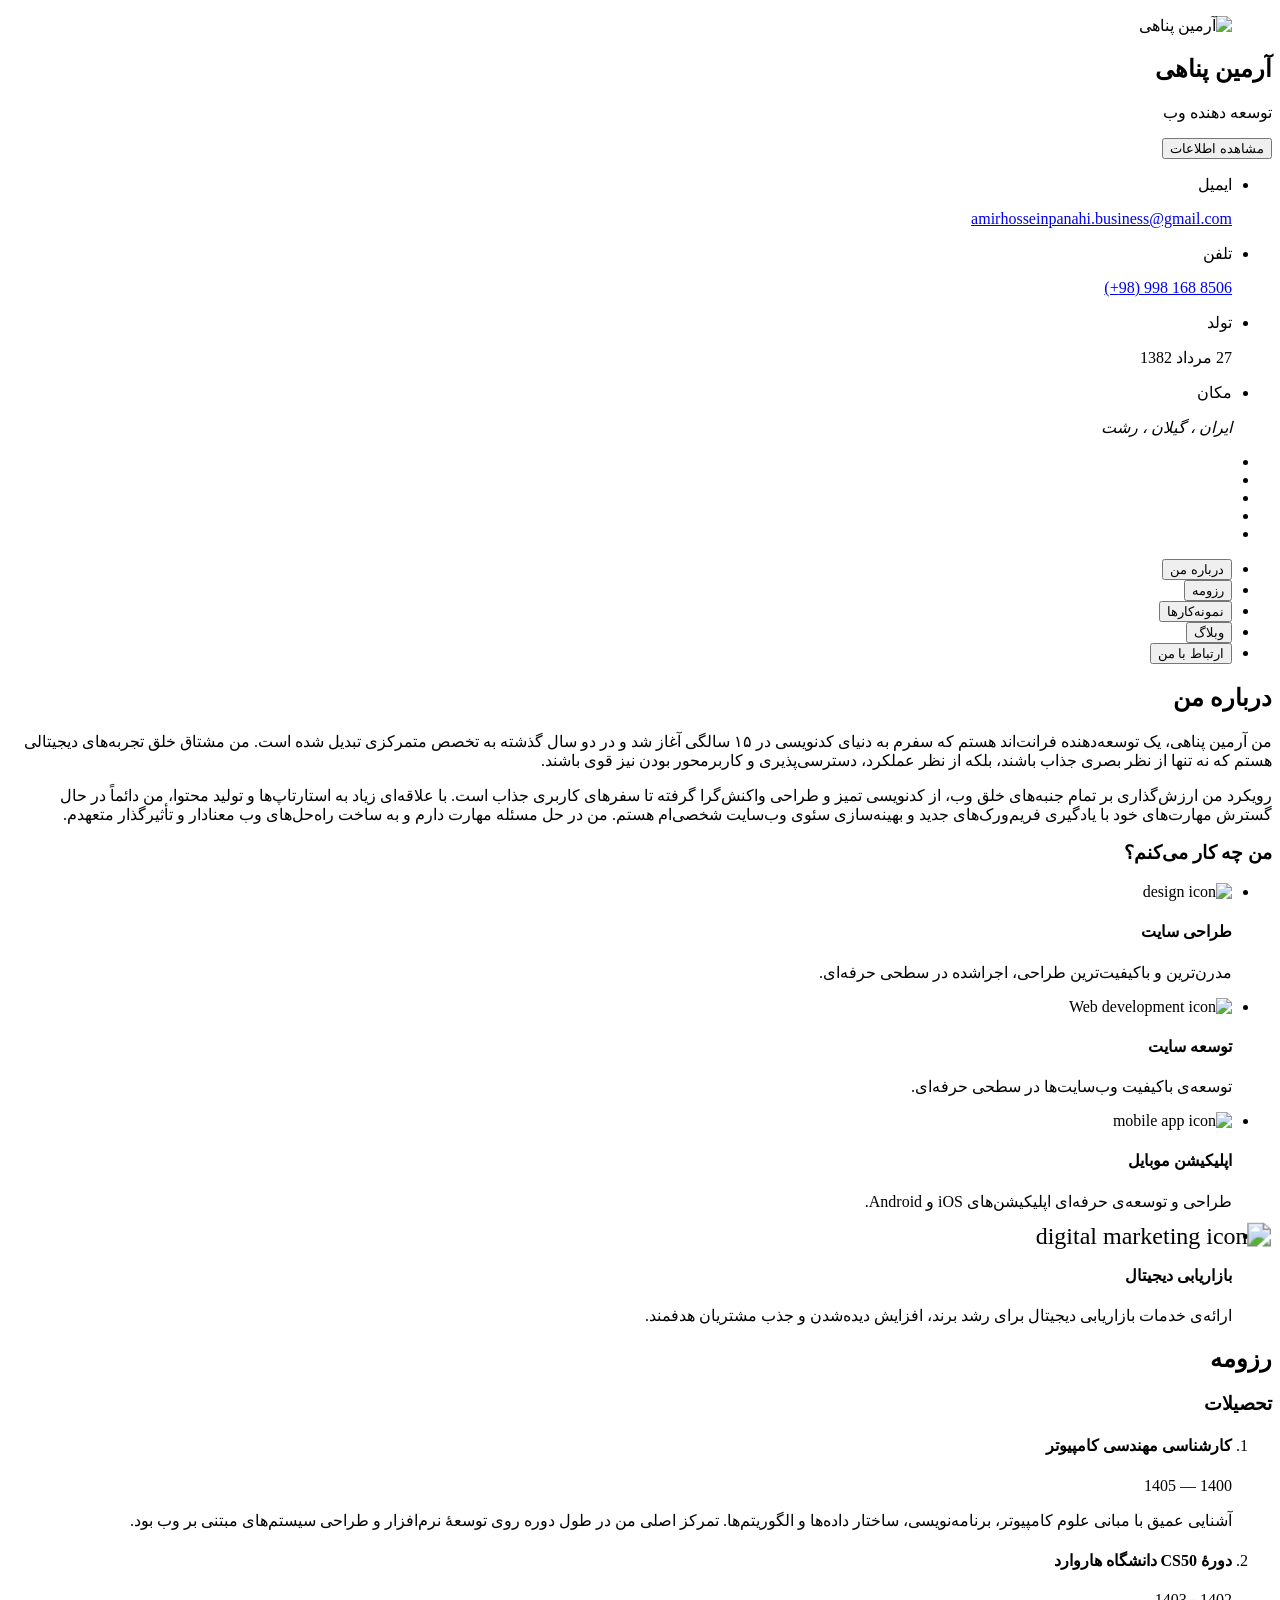
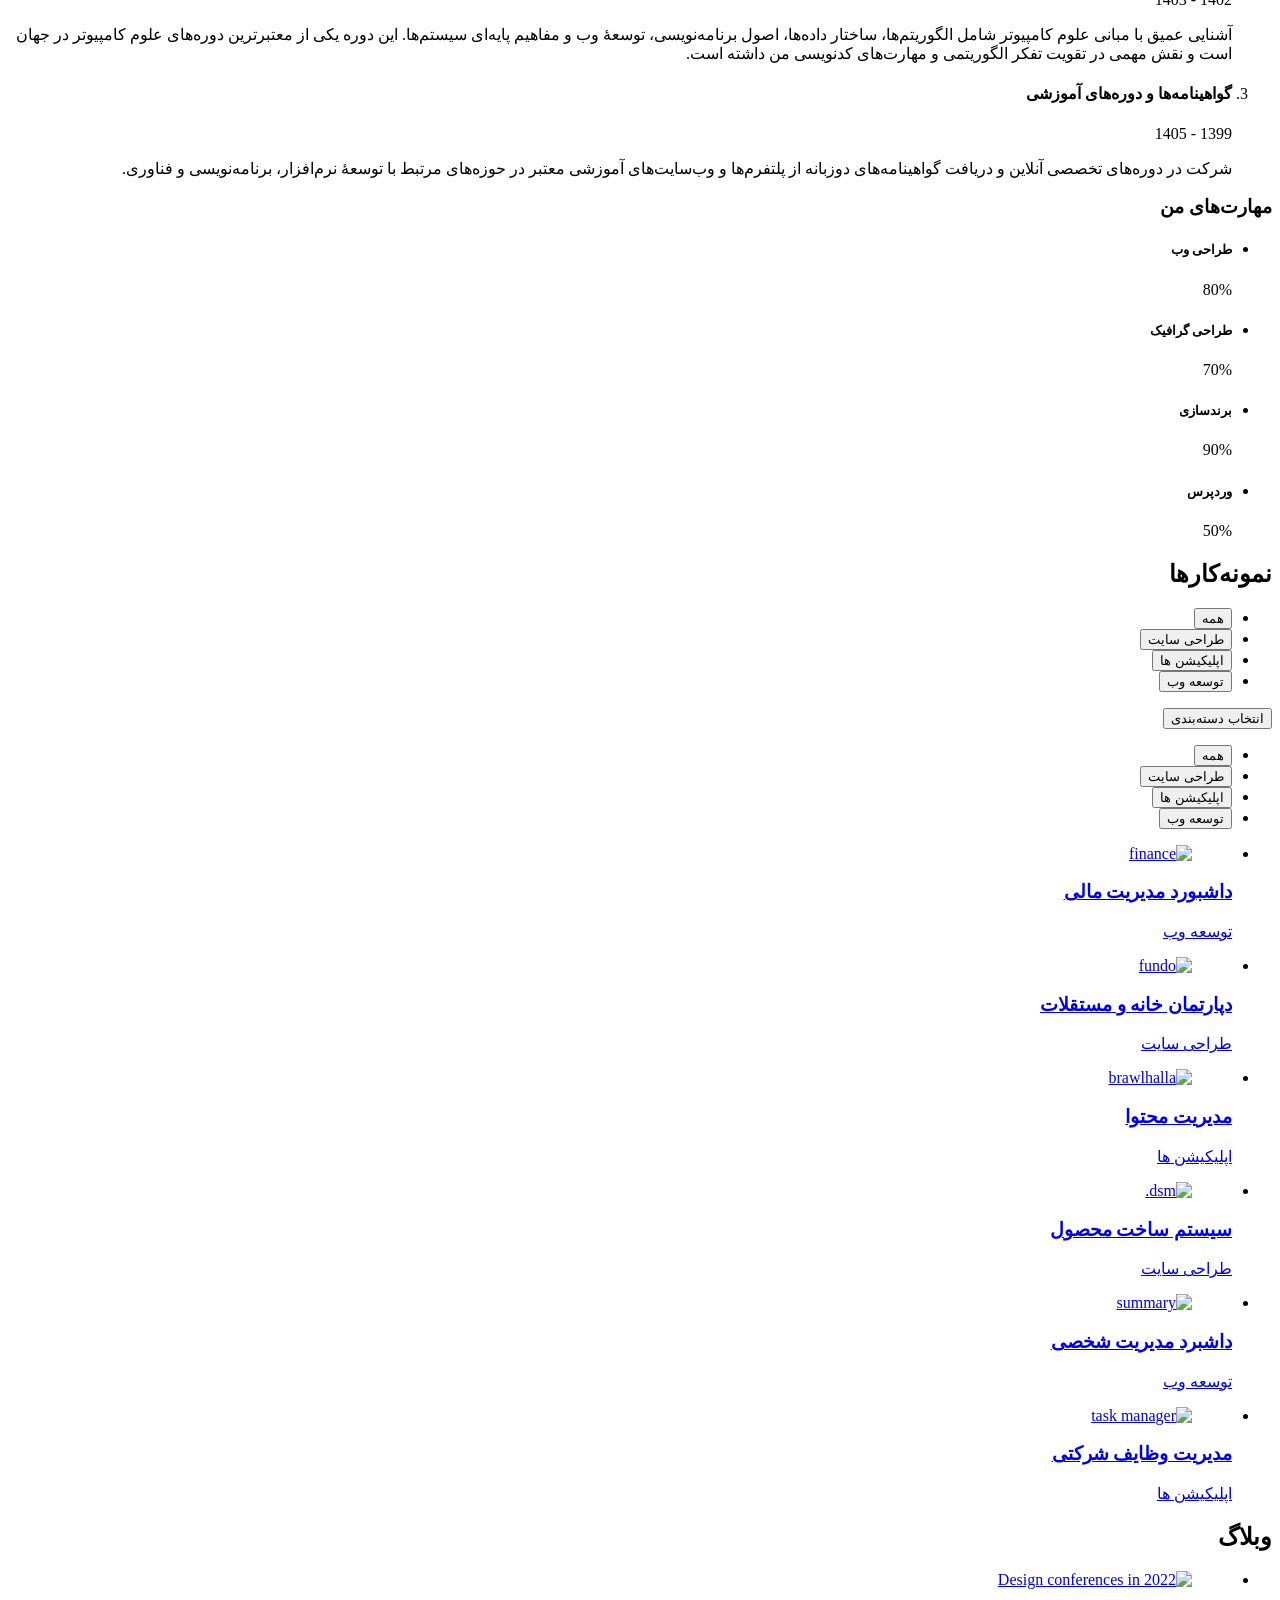
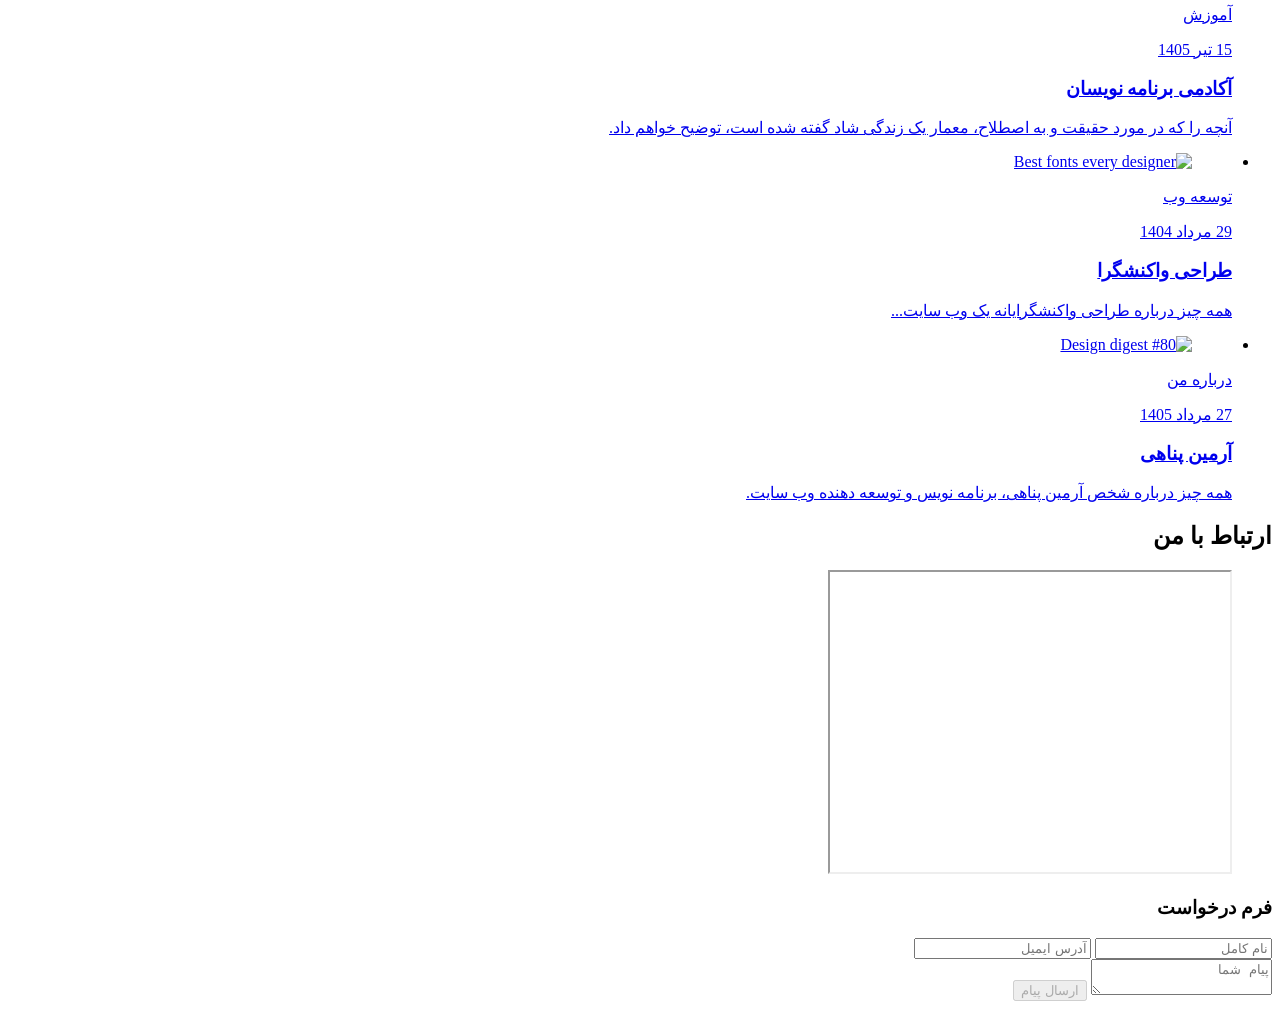
==== index.html @ a0a0cd9e "feat(pwa): add web app manifest and theme color support - Added web app manifest reference - Added " ====
<!-- ARMIN PANAHI PERSONAL WEBSITE -->
<!-- ARMIN PANAHI - P10 -->
<!DOCTYPE html>
<html lang="fa" dir="rtl">
<head>
  <!-- Basic Meta -->
  <meta charset="UTF-8">
  <meta http-equiv="X-UA-Compatible" content="IE=edge">
  <meta name="viewport" content="width=device-width, initial-scale=1.0">

  <!-- SEO -->
  <title>آرمین پناهی | توسعه‌دهنده فرانت‌اند و مهندس نرم‌افزار</title>

  <meta name="description"
        content="وب‌سایت شخصی آرمین پناهی، توسعه‌دهنده فرانت‌اند و مهندس نرم‌افزار. مشاهده نمونه‌کارها، پروژه‌ها، مهارت‌ها و راه‌های ارتباطی.">

  <meta name="keywords"
        content="آرمین پناهی, Armin Panahi, توسعه دهنده فرانت اند, برنامه نویس وب, مهندس نرم افزار, طراحی سایت, Frontend Developer, Web Developer">

  <meta name="author" content="آرمین پناهی">

  <meta name="robots" content="index, follow">

  <link rel="canonical" href="https://arminpanahi.ir/">

  <!-- Open Graph -->
  <meta property="og:locale" content="fa_IR">
  <meta property="og:type" content="website">
  <meta property="og:title" content="آرمین پناهی | توسعه‌دهنده فرانت‌اند و مهندس نرم‌افزار">
  <meta property="og:description"
        content="نمونه‌کارها، پروژه‌ها، مهارت‌ها و اطلاعات تماس آرمین پناهی.">
  <meta property="og:url" content="https://arminpanahi.ir/">
  <meta property="og:site_name" content="آرمین پناهی">
  <meta property="og:image"
        content="https://arminpanahi.ir/assets/images/armin-panahi-logo.png">

  <!-- Twitter / X -->
  <meta name="twitter:card" content="summary_large_image">
  <meta name="twitter:title"
        content="آرمین پناهی | توسعه‌دهنده فرانت‌اند و مهندس نرم‌افزار">
  <meta name="twitter:description"
        content="نمونه‌کارها، پروژه‌ها، مهارت‌ها و اطلاعات تماس آرمین پناهی.">
  <meta name="twitter:image"
        content="https://arminpanahi.ir/assets/images/armin-panahi-logo.png">

  <!-- Theme Color -->
  <meta name="theme-color" content="#111827">

  <!-- Favicon -->
  <link rel="icon"
        type="image/png"
        href="./assets/images/armin-panahi-logo.png">

  <link rel="apple-touch-icon"
        href="./assets/images/armin-panahi-logo.png">

  <!-- CSS -->
  <link rel="stylesheet" href="./src/css/style.css">

  <!-- Fonts -->
  <link rel="preconnect" href="https://fonts.googleapis.com">
  <link rel="preconnect" href="https://fonts.gstatic.com" crossorigin>

  <link href="https://fonts.googleapis.com/css2?family=Poppins:wght@300;400;500;600;700&display=swap"
        rel="stylesheet">

  <!-- Web App -->
  <link rel="manifest" href="/site.webmanifest">
  <meta name="theme-color" content="#000000">
</head>
<body>

  <!--* MAIN -->
  <main>

    <!--* SIDEBAR -->
    <aside class="sidebar" data-sidebar>

      <div class="sidebar-info">

        <figure class="avatar-box">
          <img src="./assets/images/armin-panahi-2.jpg" alt="آرمین پناهی" width="80">
        </figure>

        <div class="info-content">
          <h1 class="name" title="Armin Panahi">آرمین پناهی</h1>

          <p class="title">توسعه دهنده وب</p>
        </div>

        <button class="info_more-btn" data-sidebar-btn>
          <span>مشاهده اطلاعات</span>

          <ion-icon name="chevron-down"></ion-icon>
        </button>

      </div>

      <div class="sidebar-info_more">

        <div class="separator"></div>

        <ul class="contacts-list">

          <li class="contact-item">

            <div class="icon-box">
              <ion-icon name="mail-outline"></ion-icon>
            </div>

            <div class="contact-info">
              <p class="contact-title">ایمیل</p>

              <a href="amirhosseinpanahi.business@gmail.com" class="contact-link">amirhosseinpanahi.business@gmail.com</a>
            </div>

          </li>

          <li class="contact-item">

            <div class="icon-box">
              <ion-icon name="phone-portrait-outline"></ion-icon>
            </div>

            <div class="contact-info">
              <p class="contact-title">تلفن</p>

              <a href="tel:+989981688506" class="contact-link contact-phone-number">8506 168 998 (98+)</a>
            </div>

          </li>

          <li class="contact-item">

            <div class="icon-box">
              <ion-icon name="calendar-outline"></ion-icon>
            </div>

            <div class="contact-info">
              <p class="contact-title">تولد</p>

              <time datetime="1382-05-27">27 مرداد 1382</time>
            </div>

          </li>

          <li class="contact-item">

            <div class="icon-box">
              <ion-icon name="location-outline"></ion-icon>
            </div>

            <div class="contact-info">
              <p class="contact-title">مکان</p>

              <address>ایران ، گیلان ، رشت</address>
            </div>

          </li>

        </ul>

        <div class="separator"></div>

        <ul class="social-list">

          <li class="social-item">
            <a href="https://facebook.com/arminp10" class="social-link" target="_blank">
              <ion-icon name="logo-facebook"></ion-icon>
            </a>
          </li>

          <li class="social-item">
            <a href="https://twitter.com/arminp10" class="social-link" target="_blank">
              <ion-icon name="logo-twitter"></ion-icon>
            </a>
          </li>

          <li class="social-item">
            <a href="https://instagram.com/arminp10" class="social-link" target="_blank">
              <ion-icon name="logo-instagram"></ion-icon>
            </a>
          </li>

          <li class="social-item">
            <a href="https://linkedin.com/arminpanahi" class="social-link" target="_blank">
              <ion-icon name="logo-linkedin"></ion-icon>
            </a>
          </li>
          
          <li class="social-item">
            <a href="https://github.com/armin-panahi" class="social-link" target="_blank">
              <ion-icon name="logo-github"></ion-icon>
            </a>
          </li>

        </ul>

      </div>

    </aside>





    <!--* main-content -->
    <div class="main-content">

      
      <!--* NAVBAR -->
      <nav class="navbar">

        <ul class="navbar-list">

          <li class="navbar-item">
            <button name="About" class="navbar-link  active" data-nav-link>درباره من</button>
          </li>

          <li class="navbar-item">
            <button name="Resume" class="navbar-link" data-nav-link>رزومه</button>
          </li>

          <li class="navbar-item">
            <button name="Portfolio" class="navbar-link" data-nav-link>نمونه‌کارها</button>
          </li>

          <li class="navbar-item">
            <button name="Blog" class="navbar-link" data-nav-link>وبلاگ</button>
          </li>

          <li class="navbar-item">
            <button name="Contact" class="navbar-link" data-nav-link>ارتباط با من</button>
          </li>

        </ul>

      </nav>





      <!--* ABOUT -->
      <article class="about  active" data-page="about">

        <header>
          <h2 class="h2 article-title">درباره من</h2>
        </header>

        <section class="about-text">
          <p>
            من آرمین پناهی، یک توسعه‌دهنده فرانت‌اند هستم که سفرم به دنیای کدنویسی در ۱۵ سالگی آغاز شد و در دو سال گذشته به تخصص متمرکزی تبدیل شده است. من مشتاق خلق تجربه‌های دیجیتالی هستم که نه تنها از نظر بصری جذاب باشند، بلکه از نظر عملکرد، دسترسی‌پذیری و کاربرمحور بودن نیز قوی باشند.
          </p>

          <p>
            رویکرد من ارزش‌گذاری بر تمام جنبه‌های خلق وب، از کدنویسی تمیز و طراحی واکنش‌گرا گرفته تا سفرهای کاربری جذاب است. با علاقه‌ای زیاد به استارتاپ‌ها و تولید محتوا، من دائماً در حال گسترش مهارت‌های خود با یادگیری فریم‌ورک‌های جدید و بهینه‌سازی سئوی وب‌سایت شخصی‌ام هستم. من در حل مسئله مهارت دارم و به ساخت راه‌حل‌های وب معنادار و تأثیرگذار متعهدم.
          </p>
        </section>


        <!--* MY SERVICES -->

        <section class="service">

          <h3 class="h3 service-title">من چه کار می‌کنم؟</h3>

          <ul class="service-list">

            <li class="service-item">

              <div class="service-icon-box">
                <img src="./assets/images/icon-design.svg" alt="design icon" width="40">
              </div>

              <div class="service-content-box">
                <h4 class="h4 service-item-title">طراحی سایت</h4>

                <p class="service-item-text">
                  مدرن‌ترین و باکیفیت‌ترین طراحی، اجراشده در سطحی حرفه‌ای.
                </p>
              </div>

            </li>

            <li class="service-item">

              <div class="service-icon-box">
                <img src="./assets/images/icon-dev.svg" alt="Web development icon" width="40">
              </div>

              <div class="service-content-box">
                <h4 class="h4 service-item-title">توسعه سایت</h4>

                <p class="service-item-text">
                  توسعه‌ی باکیفیت وب‌سایت‌ها در سطحی حرفه‌ای.
                </p>
              </div>

            </li>

            <li class="service-item">

              <div class="service-icon-box">
                <img src="./assets/images/icon-app.svg" alt="mobile app icon" width="40">
              </div>

              <div class="service-content-box">
                <h4 class="h4 service-item-title">اپلیکیشن موبایل</h4>

                <p class="service-item-text">
                  طراحی و توسعه‌ی حرفه‌ای اپلیکیشن‌های iOS و Android.
                </p>
              </div>

            </li>

            <li class="service-item">

              <div class="service-icon-box">
                <img src="./assets/images/icon-digitalmarketing.webp" alt="digital marketing icon" width="40" style="transform: scale(1.5);">
              </div>

              <div class="service-content-box">
                <h4 class="h4 service-item-title">بازاریابی دیجیتال</h4>

                <p class="service-item-text">
                  ارائه‌ی خدمات بازاریابی دیجیتال برای رشد برند، افزایش دیده‌شدن و جذب مشتریان هدفمند.
                </p>
              </div>

            </li>

          </ul>

        </section>


        <!--
          - testimonials
        -->

        <!-- <section class="testimonials">

          <h3 class="h3 testimonials-title">دیدگاه مشتریان</h3>

          <ul class="testimonials-list has-scrollbar">

            <li class="testimonials-item">
              <div class="content-card" data-testimonials-item>

                <figure class="testimonials-avatar-box">
                  <img src="./assets/images/avatar-1.png" alt="Daniel lewis" width="60" data-testimonials-avatar>
                </figure>

                <h4 class="h4 testimonials-item-title" data-testimonials-title>Daniel lewis</h4>

                <div class="testimonials-text" data-testimonials-text>
                  <p>
                    Richard was hired to create a corporate identity. We were very pleased with the work done. She has a
                    lot of experience
                    and is very concerned about the needs of client. Lorem ipsum dolor sit amet, ullamcous cididt
                    consectetur adipiscing
                    elit, seds do et eiusmod tempor incididunt ut laborels dolore magnarels alia.
                  </p>
                </div>

              </div>
            </li>

            <li class="testimonials-item">
              <div class="content-card" data-testimonials-item>

                <figure class="testimonials-avatar-box">
                  <img src="./assets/images/avatar-2.png" alt="Jessica miller" width="60" data-testimonials-avatar>
                </figure>

                <h4 class="h4 testimonials-item-title" data-testimonials-title>Jessica miller</h4>

                <div class="testimonials-text" data-testimonials-text>
                  <p>
                    Richard was hired to create a corporate identity. We were very pleased with the work done. She has a
                    lot of experience
                    and is very concerned about the needs of client. Lorem ipsum dolor sit amet, ullamcous cididt
                    consectetur adipiscing
                    elit, seds do et eiusmod tempor incididunt ut laborels dolore magnarels alia.
                  </p>
                </div>

              </div>
            </li>

            <li class="testimonials-item">
              <div class="content-card" data-testimonials-item>

                <figure class="testimonials-avatar-box">
                  <img src="./assets/images/avatar-3.png" alt="Emily evans" width="60" data-testimonials-avatar>
                </figure>

                <h4 class="h4 testimonials-item-title" data-testimonials-title>Emily evans</h4>

                <div class="testimonials-text" data-testimonials-text>
                  <p>
                    Richard was hired to create a corporate identity. We were very pleased with the work done. She has a
                    lot of experience
                    and is very concerned about the needs of client. Lorem ipsum dolor sit amet, ullamcous cididt
                    consectetur adipiscing
                    elit, seds do et eiusmod tempor incididunt ut laborels dolore magnarels alia.
                  </p>
                </div>

              </div>
            </li>

            <li class="testimonials-item">
              <div class="content-card" data-testimonials-item>

                <figure class="testimonials-avatar-box">
                  <img src="./assets/images/avatar-4.png" alt="Henry william" width="60" data-testimonials-avatar>
                </figure>

                <h4 class="h4 testimonials-item-title" data-testimonials-title>Henry william</h4>

                <div class="testimonials-text" data-testimonials-text>
                  <p>
                    Richard was hired to create a corporate identity. We were very pleased with the work done. She has a
                    lot of experience
                    and is very concerned about the needs of client. Lorem ipsum dolor sit amet, ullamcous cididt
                    consectetur adipiscing
                    elit, seds do et eiusmod tempor incididunt ut laborels dolore magnarels alia.
                  </p>
                </div>

              </div>
            </li>

          </ul>

        </section> -->


        <!--
          - testimonials modal
        -->

        <!-- <div class="modal-container" data-modal-container>

          <div class="overlay" data-overlay></div>

          <section class="testimonials-modal">

            <button class="modal-close-btn" data-modal-close-btn>
              <ion-icon name="close-outline"></ion-icon>
            </button>

            <div class="modal-img-wrapper">
              <figure class="modal-avatar-box">
                <img src="./assets/images/avatar-1.png" alt="Daniel lewis" width="80" data-modal-img>
              </figure>

              <img src="./assets/images/icon-quote.svg" alt="quote icon">
            </div>

            <div class="modal-content">

              <h4 class="h3 modal-title" data-modal-title>Daniel lewis</h4>

              <time datetime="2021-06-14">14 June, 2021</time>

              <div data-modal-text>
                <p>
                  Richard was hired to create a corporate identity. We were very pleased with the work done. She has a
                  lot of experience
                  and is very concerned about the needs of client. Lorem ipsum dolor sit amet, ullamcous cididt
                  consectetur adipiscing
                  elit, seds do et eiusmod tempor incididunt ut laborels dolore magnarels alia.
                </p>
              </div>

            </div>

          </section>

        </div> -->


        <!--
          - clients
        -->

        <!-- <section class="clients">

          <h3 class="h3 clients-title">Clients</h3>

          <ul class="clients-list has-scrollbar">

            <li class="clients-item">
              <a href="#">
                <img src="./assets/images/logo-1-color.png" alt="client logo">
              </a>
            </li>

            <li class="clients-item">
              <a href="#">
                <img src="./assets/images/logo-2-color.png" alt="client logo">
              </a>
            </li>

            <li class="clients-item">
              <a href="#">
                <img src="./assets/images/logo-3-color.png" alt="client logo">
              </a>
            </li>

            <li class="clients-item">
              <a href="#">
                <img src="./assets/images/logo-4-color.png" alt="client logo">
              </a>
            </li>

            <li class="clients-item">
              <a href="#">
                <img src="./assets/images/logo-5-color.png" alt="client logo">
              </a>
            </li>

            <li class="clients-item">
              <a href="#">
                <img src="./assets/images/logo-6-color.png" alt="client logo">
              </a>
            </li>

          </ul>

        </section> -->

      </article>





      <!--* RESUME -->
      <article class="resume" data-page="resume">

        <header>
          <h2 class="h2 article-title">رزومه</h2>
        </header>

        <section class="timeline">

          <div class="title-wrapper">
            <div class="icon-box">
              <ion-icon name="book-outline"></ion-icon>
            </div>

            <h3 class="h3">تحصیلات</h3>
          </div>

          <ol class="timeline-list">

            <li class="timeline-item">

              <h4 class="h4 timeline-item-title">کارشناسی مهندسی کامپیوتر</h4>

              <span>1400 — 1405</span>

              <p class="timeline-text">
                آشنایی عمیق با مبانی علوم کامپیوتر، برنامه‌نویسی، ساختار داده‌ها و الگوریتم‌ها. تمرکز اصلی من در طول دوره روی توسعهٔ نرم‌افزار و طراحی سیستم‌های مبتنی بر وب بود.
              </p>

            </li>

            <li class="timeline-item">

              <h4 class="h4 timeline-item-title">دورهٔ CS50 دانشگاه هاروارد</h4>

              <span>1402 - 1403</span>

              <p class="timeline-text">
                آشنایی عمیق با مبانی علوم کامپیوتر شامل الگوریتم‌ها، ساختار داده‌ها، اصول برنامه‌نویسی، توسعهٔ وب و مفاهیم پایه‌ای سیستم‌ها. این دوره یکی از معتبرترین دوره‌های علوم کامپیوتر در جهان است و نقش مهمی در تقویت تفکر الگوریتمی و مهارت‌های کدنویسی من داشته است.
              </p>

            </li>

            <li class="timeline-item">

              <h4 class="h4 timeline-item-title">گواهینامه‌ها و دوره‌های آموزشی</h4>

              <span>1399 - 1405</span>

              <p class="timeline-text">
                شرکت در دوره‌های تخصصی آنلاین و دریافت گواهینامه‌های دو‌زبانه از پلتفرم‌ها و وب‌سایت‌های آموزشی معتبر در حوزه‌های مرتبط با توسعهٔ نرم‌افزار، برنامه‌نویسی و فناوری.
              </p>

            </li>

          </ol>

        </section>

        <!-- <section class="timeline">

          <div class="title-wrapper">
            <div class="icon-box">
              <ion-icon name="book-outline"></ion-icon>
            </div>

            <h3 class="h3">سوابق کاری </h3>
          </div>

          <ol class="timeline-list">

            <li class="timeline-item">

              <h4 class="h4 timeline-item-title">Creative director</h4>

              <span>2015 — Present</span>

              <p class="timeline-text">
                Nemo enim ipsam voluptatem blanditiis praesentium voluptum delenit atque corrupti, quos dolores et qvuas
                molestias
                exceptur.
              </p>

            </li>

            <li class="timeline-item">

              <h4 class="h4 timeline-item-title">Art director</h4>

              <span>2013 — 2015</span>

              <p class="timeline-text">
                Nemo enims ipsam voluptatem, blanditiis praesentium voluptum delenit atque corrupti, quos dolores et
                quas molestias
                exceptur.
              </p>

            </li>

            <li class="timeline-item">

              <h4 class="h4 timeline-item-title">Web designer</h4>

              <span>2010 — 2013</span>

              <p class="timeline-text">
                Nemo enims ipsam voluptatem, blanditiis praesentium voluptum delenit atque corrupti, quos dolores et
                quas molestias
                exceptur.
              </p>

            </li>

          </ol>

        </section> -->

        <section class="skill">

          <h3 class="h3 skills-title">مهارت‌های من</h3>

          <ul class="skills-list content-card">

            <li class="skills-item">

              <div class="title-wrapper">
                <h5 class="h5">طراحی وب</h5>
                <data value="80">80%</data>
              </div>

              <div class="skill-progress-bg">
                <div class="skill-progress-fill" style="width: 80%;"></div>
              </div>

            </li>

            <li class="skills-item">

              <div class="title-wrapper">
                <h5 class="h5">طراحی گرافیک</h5>
                <data value="70">70%</data>
              </div>

              <div class="skill-progress-bg">
                <div class="skill-progress-fill" style="width: 70%;"></div>
              </div>

            </li>

            <li class="skills-item">

              <div class="title-wrapper">
                <h5 class="h5">برندسازی</h5>
                <data value="90">90%</data>
              </div>

              <div class="skill-progress-bg">
                <div class="skill-progress-fill" style="width: 90%;"></div>
              </div>

            </li>

            <li class="skills-item">

              <div class="title-wrapper">
                <h5 class="h5">وردپرس</h5>
                <data value="50">50%</data>
              </div>

              <div class="skill-progress-bg">
                <div class="skill-progress-fill" style="width: 50%;"></div>
              </div>

            </li>

          </ul>

        </section>

      </article>





      <!--* PORTFOLIO -->
      <article class="portfolio" data-page="portfolio">

        <header>
          <h2 class="h2 article-title">نمونه‌کارها</h2>
        </header>

        <section class="projects">

          <ul class="filter-list">

            <li class="filter-item">
              <button name="All" class="active" data-filter-btn>همه</button>
            </li>

            <li class="filter-item">
              <button name="Web design" data-filter-btn>طراحی سایت</button>
            </li>

            <li class="filter-item">
              <button name="Applications" data-filter-btn>اپلیکیشن ها</button>
            </li>

            <li class="filter-item">
              <button name="Web development" data-filter-btn>توسعه وب</button>
            </li>

          </ul>

          <div class="filter-select-box">

            <button class="filter-select" data-select>

              <div class="select-value" data-selecct-value>انتخاب دسته‌بندی</div>

              <div class="select-icon">
                <ion-icon name="chevron-down"></ion-icon>
              </div>

            </button>

            <ul class="select-list">

              <li class="select-item">
                <button name="All" data-select-item>همه</button>
              </li>

              <li class="select-item">
                <button name="Web design" data-select-item>طراحی سایت</button>
              </li>

              <li class="select-item">
                <button name="Applications" data-select-item>اپلیکیشن ها</button>
              </li>

              <li class="select-item">
                <button name="Web development" data-select-item>توسعه وب</button>
              </li>

            </ul>

          </div>

          <ul class="project-list">

            <li class="project-item  active" data-filter-item data-category="web development">
              <a href="#">

                <figure class="project-img">
                  <div class="project-item-icon-box">
                    <ion-icon name="eye-outline"></ion-icon>
                  </div>

                  <img src="./assets/images/project-1.jpg" alt="finance" loading="lazy">
                </figure>

                <h3 class="project-title">داشبورد مدیریت مالی</h3>

                <p class="project-category">توسعه وب</p>

              </a>
            </li>

            <!-- <li class="project-item  active" data-filter-item data-category="web development">
              <a href="#">

                <figure class="project-img">
                  <div class="project-item-icon-box">
                    <ion-icon name="eye-outline"></ion-icon>
                  </div>

                  <img src="./assets/images/project-2.png" alt="orizon" loading="lazy">
                </figure>

                <h3 class="project-title">Orizon</h3>

                <p class="project-category">توسعه وب</p>

              </a>
            </li> -->

            <li class="project-item  active" data-filter-item data-category="web design">
              <a href="#">

                <figure class="project-img">
                  <div class="project-item-icon-box">
                    <ion-icon name="eye-outline"></ion-icon>
                  </div>

                  <img src="./assets/images/project-3.jpg" alt="fundo" loading="lazy">
                </figure>

                <h3 class="project-title">دپارتمان خانه و مستقلات</h3>

                <p class="project-category">طراحی سایت</p>

              </a>
            </li>

            <li class="project-item  active" data-filter-item data-category="applications">
              <a href="#">

                <figure class="project-img">
                  <div class="project-item-icon-box">
                    <ion-icon name="eye-outline"></ion-icon>
                  </div>

                  <img src="./assets/images/project-4.png" alt="brawlhalla" loading="lazy">
                </figure>

                <h3 class="project-title">مدیریت محتوا</h3>

                <p class="project-category">اپلیکیشن ها</p>

              </a>
            </li>

            <li class="project-item  active" data-filter-item data-category="web design">
              <a href="#">

                <figure class="project-img">
                  <div class="project-item-icon-box">
                    <ion-icon name="eye-outline"></ion-icon>
                  </div>

                  <img src="./assets/images/project-5.png" alt="dsm." loading="lazy">
                </figure>

                <h3 class="project-title">سیستم ساخت محصول</h3>

                <p class="project-category">طراحی سایت</p>

              </a>
            </li>

            <!-- <li class="project-item  active" data-filter-item data-category="web design">
              <a href="#">

                <figure class="project-img">
                  <div class="project-item-icon-box">
                    <ion-icon name="eye-outline"></ion-icon>
                  </div>

                  <img src="./assets/images/project-6.png" alt="metaspark" loading="lazy">
                </figure>

                <h3 class="project-title">MetaSpark</h3>

                <p class="project-category">Web design</p>

              </a>
            </li> -->

            <li class="project-item  active" data-filter-item data-category="web development">
              <a href="#">

                <figure class="project-img">
                  <div class="project-item-icon-box">
                    <ion-icon name="eye-outline"></ion-icon>
                  </div>

                  <img src="./assets/images/project-7.png" alt="summary" loading="lazy">
                </figure>

                <h3 class="project-title">داشبرد مدیریت شخصی</h3>

                <p class="project-category">توسعه وب</p>

              </a>
            </li>

            <li class="project-item  active" data-filter-item data-category="applications">
              <a href="#">

                <figure class="project-img">
                  <div class="project-item-icon-box">
                    <ion-icon name="eye-outline"></ion-icon>
                  </div>

                  <img src="./assets/images/project-8.jpg" alt="task manager" loading="lazy">
                </figure>

                <h3 class="project-title">مدیریت وظایف شرکتی</h3>

                <p class="project-category">اپلیکیشن ها</p>

              </a>
            </li>

            <!-- <li class="project-item  active" data-filter-item data-category="web development">
              <a href="#">

                <figure class="project-img">
                  <div class="project-item-icon-box">
                    <ion-icon name="eye-outline"></ion-icon>
                  </div>

                  <img src="./assets/images/project-9.png" alt="arrival" loading="lazy">
                </figure>

                <h3 class="project-title">Arrival</h3>

                <p class="project-category">Web development</p>

              </a>
            </li> -->

          </ul>

        </section>

      </article>





      <!--* BLOG -->
      <article class="blog" data-page="blog">

        <header>
          <h2 class="h2 article-title">وبلاگ</h2>
        </header>

        <section class="blog-posts">

          <ul class="blog-posts-list">

            <li class="blog-post-item">
              <a href="#">

                <figure class="blog-banner-box">
                  <img src="./assets/images/p10academy.png" alt="Design conferences in 2022" loading="lazy">
                </figure>

                <div class="blog-content">

                  <div class="blog-meta">
                    <p class="blog-category">آموزش</p>

                    <span class="dot"></span>

                    <time datetime="1405-04-15">15 تیر 1405</time>
                  </div>

                  <h3 class="h3 blog-item-title">آکادمی برنامه نویسان</h3>

                  <p class="blog-text">
                    آنچه را که در مورد حقیقت و به اصطلاح، معمار یک زندگی شاد گفته شده است، توضیح خواهم داد.
                  </p>

                </div>

              </a>
            </li>

            <li class="blog-post-item">
              <a href="#">

                <figure class="blog-banner-box">
                  <img src="./assets/images/blog-2.jpg" alt="Best fonts every designer" loading="lazy">
                </figure>

                <div class="blog-content">

                  <div class="blog-meta">
                    <p class="blog-category">توسعه وب</p>

                    <span class="dot"></span>

                    <time datetime="2022-02-23">29 مرداد 1404</time>
                  </div>

                  <h3 class="h3 blog-item-title">طراحی واکنشگرا</h3>

                  <p class="blog-text">
                    همه چیز درباره طراحی واکنشگرایانه یک وب سایت...
                  </p>

                </div>

              </a>
            </li>

            <li class="blog-post-item">
              <a href="#">

                <figure class="blog-banner-box">
                  <img src="./assets/images/armin-panahi-1.jpg" alt="Design digest #80" loading="lazy">
                </figure>

                <div class="blog-content">

                  <div class="blog-meta">
                    <p class="blog-category">درباره من</p>

                    <span class="dot"></span>

                    <time datetime="2022-02-23">27 مرداد 1405</time>
                  </div>

                  <h3 class="h3 blog-item-title">آرمین پناهی</h3>

                  <p class="blog-text">
                    همه چیز درباره شخص آرمین پناهی، برنامه نویس و توسعه دهنده وب سایت.
                  </p>

                </div>

              </a>
            </li>

            <!-- <li class="blog-post-item">
              <a href="#">

                <figure class="blog-banner-box">
                  <img src="./assets/images/blog-4.jpg" alt="UI interactions of the week" loading="lazy">
                </figure>

                <div class="blog-content">

                  <div class="blog-meta">
                    <p class="blog-category">Design</p>

                    <span class="dot"></span>

                    <time datetime="2022-02-23">Fab 23, 2022</time>
                  </div>

                  <h3 class="h3 blog-item-title">UI interactions of the week</h3>

                  <p class="blog-text">
                    Enim ad minim veniam, consectetur adipiscing elit, quis nostrud exercitation ullamco laboris nisi.
                  </p>

                </div>

              </a>
            </li> -->

            <!-- <li class="blog-post-item">
              <a href="#">

                <figure class="blog-banner-box">
                  <img src="./assets/images/blog-5.jpg" alt="The forgotten art of spacing" loading="lazy">
                </figure>

                <div class="blog-content">

                  <div class="blog-meta">
                    <p class="blog-category">Design</p>

                    <span class="dot"></span>

                    <time datetime="2022-02-23">Fab 23, 2022</time>
                  </div>

                  <h3 class="h3 blog-item-title">The forgotten art of spacing</h3>

                  <p class="blog-text">
                    Maxime placeat, sed do eiusmod tempor incididunt ut labore et dolore magna aliqua.
                  </p>

                </div>

              </a>
            </li> -->

            <!-- <li class="blog-post-item">
              <a href="#">

                <figure class="blog-banner-box">
                  <img src="./assets/images/blog-6.jpg" alt="Design digest #79" loading="lazy">
                </figure>

                <div class="blog-content">

                  <div class="blog-meta">
                    <p class="blog-category">Design</p>

                    <span class="dot"></span>

                    <time datetime="2022-02-23">Fab 23, 2022</time>
                  </div>

                  <h3 class="h3 blog-item-title">Design digest #79</h3>

                  <p class="blog-text">
                    Optio cumque nihil impedit uo minus quod maxime placeat, velit esse cillum.
                  </p>

                </div>

              </a>
            </li> -->

          </ul>

        </section>

      </article>





      <!--* CONTACT-->
      <article class="contact" data-page="contact">

        <header>
          <h2 class="h2 article-title">ارتباط با من</h2>
        </header>

        <section class="mapbox" data-mapbox>
          <figure>
            <iframe
              src="https://www.google.com/maps/embed?pb=!1m18!1m12!1m3!1d199666.5651251294!2d-121.58334177520186!3d38.56165006739519!2m3!1f0!2f0!3f0!3m2!1i1024!2i768!4f13.1!3m3!1m2!1s0x809ac672b28397f9%3A0x921f6aaa74197fdb!2sSacramento%2C%20CA%2C%20USA!5e0!3m2!1sen!2sbd!4v1647608789441!5m2!1sen!2sbd"
              width="400" height="300" loading="lazy"></iframe>
          </figure>
        </section>

        <section class="contact-form">

          <h3 class="h3 form-title">فرم درخواست</h3>

          <form action="#" class="form" data-form>

            <div class="input-wrapper">
              <input type="text" name="fullname" class="form-input" placeholder="نام کامل" required data-form-input>

              <input type="email" name="email" class="form-input" placeholder="آدرس ایمیل" required data-form-input>
            </div>

            <textarea name="message" class="form-input" placeholder="پیام شما" required data-form-input></textarea>

            <button class="form-btn" type="submit" disabled data-form-btn>
              <ion-icon name="paper-plane"></ion-icon>
              <span>ارسال پیام</span>
            </button>

          </form>

        </section>

      </article>

    </div>

  </main>






  <!--* SCRIPT JS -->
  <script src="./src/js/script.js"></script>
  <!--* ION ICONS JS -->
  <script type="module" src="https://unpkg.com/ionicons@5.5.2/dist/ionicons/ionicons.esm.js"></script>
  <script nomodule src="https://unpkg.com/ionicons@5.5.2/dist/ionicons/ionicons.js"></script>
</body>
</html>
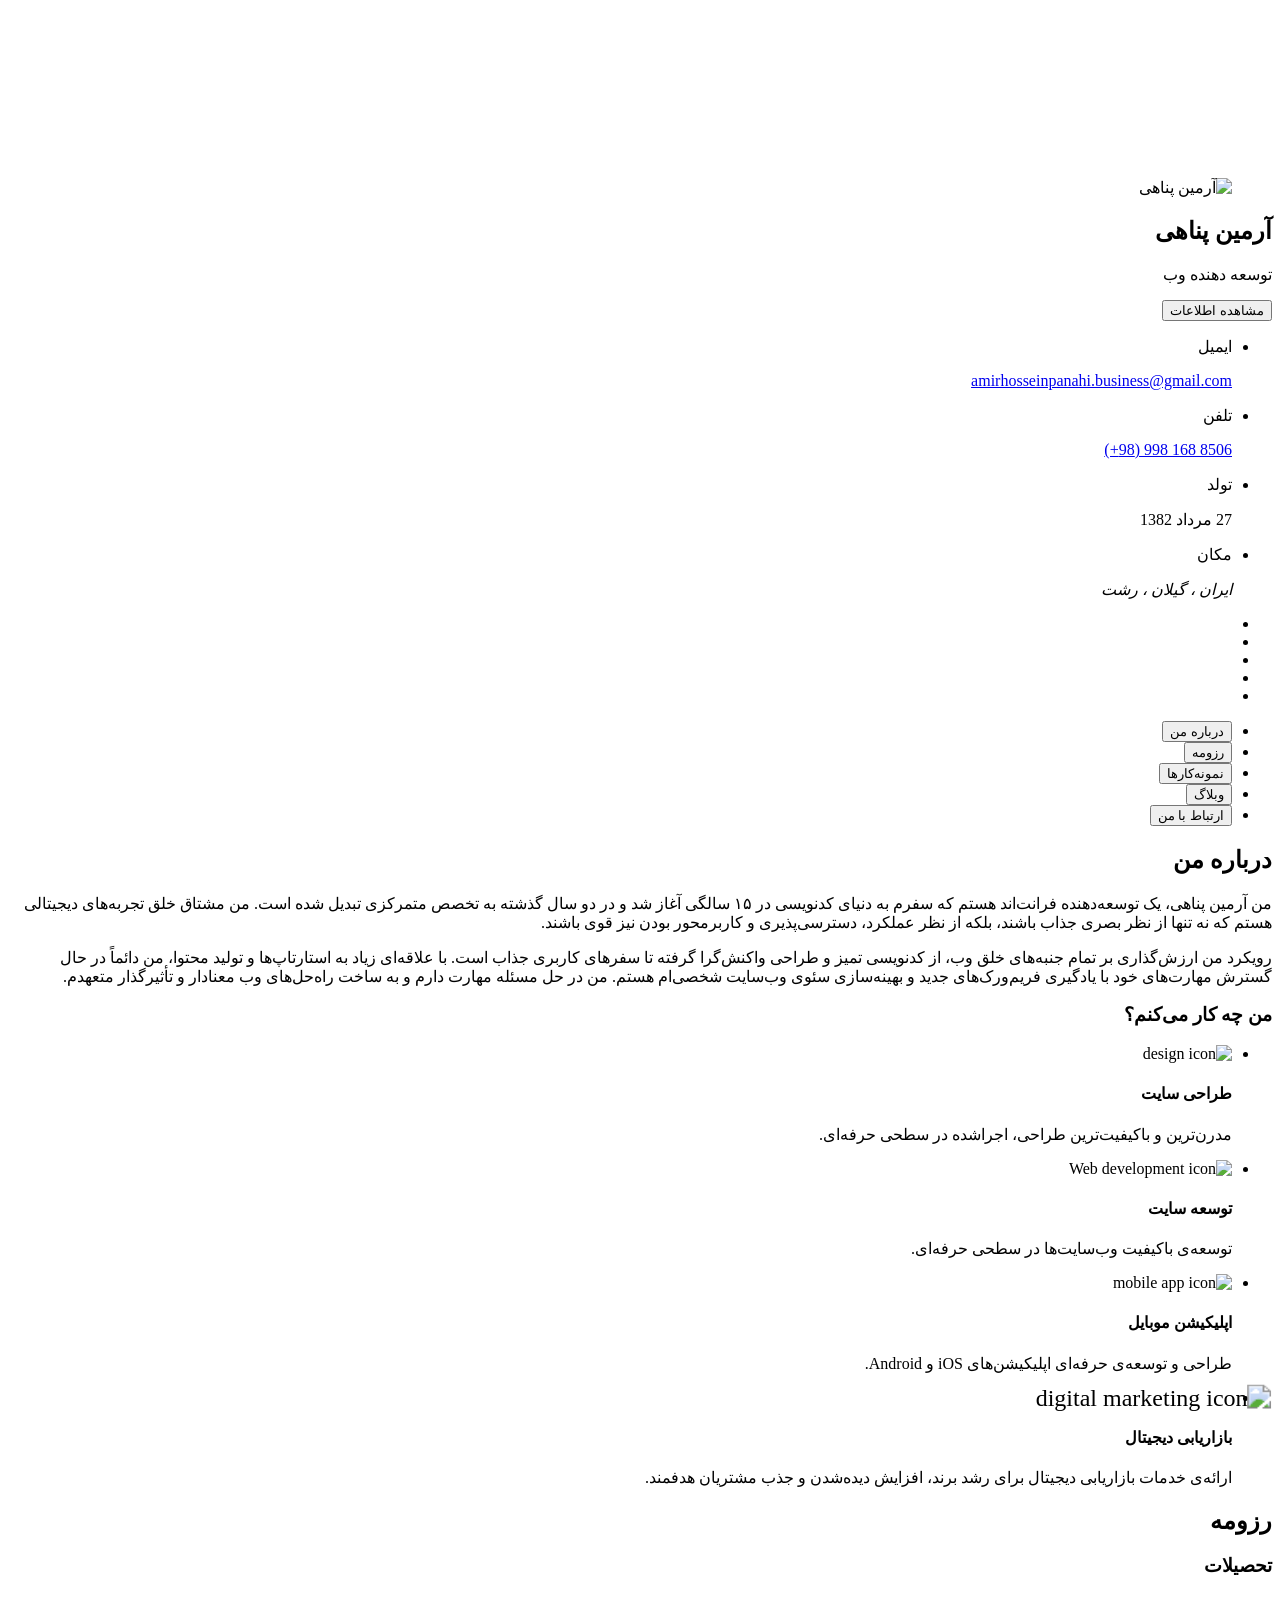
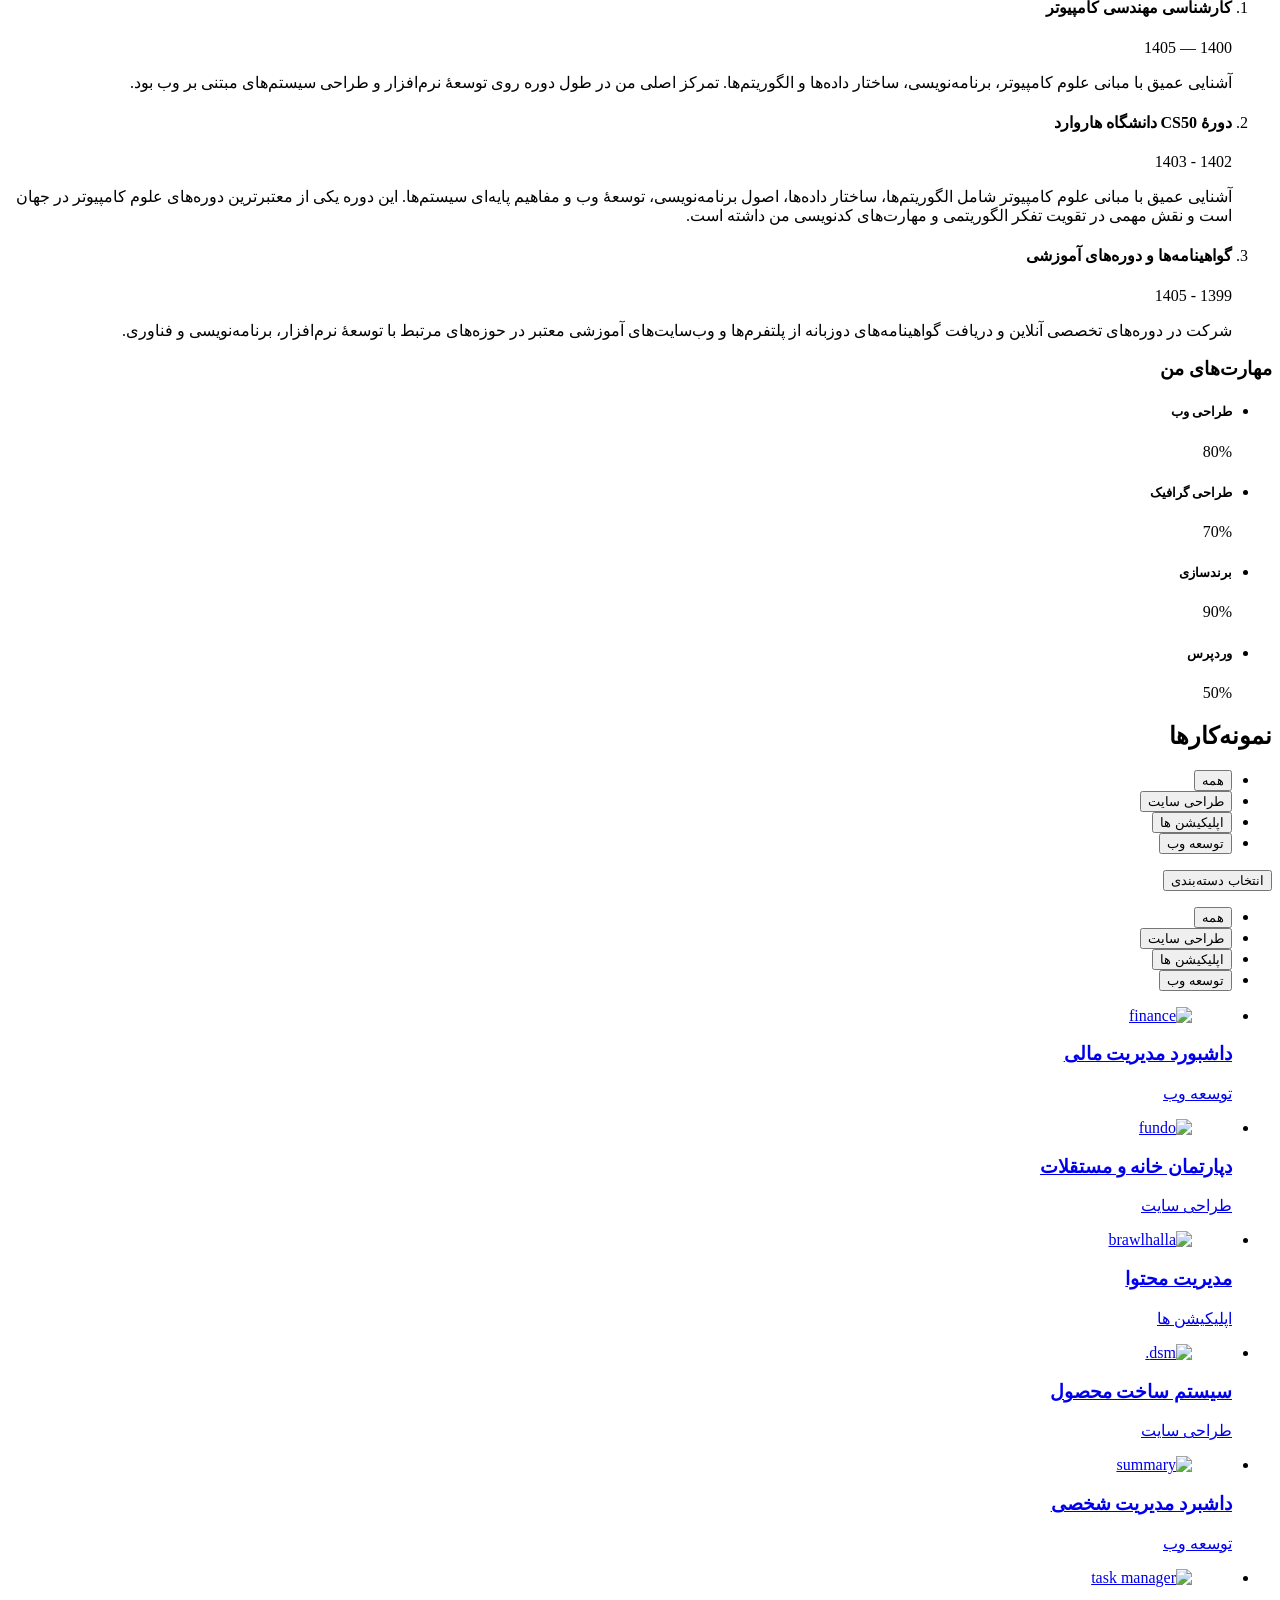
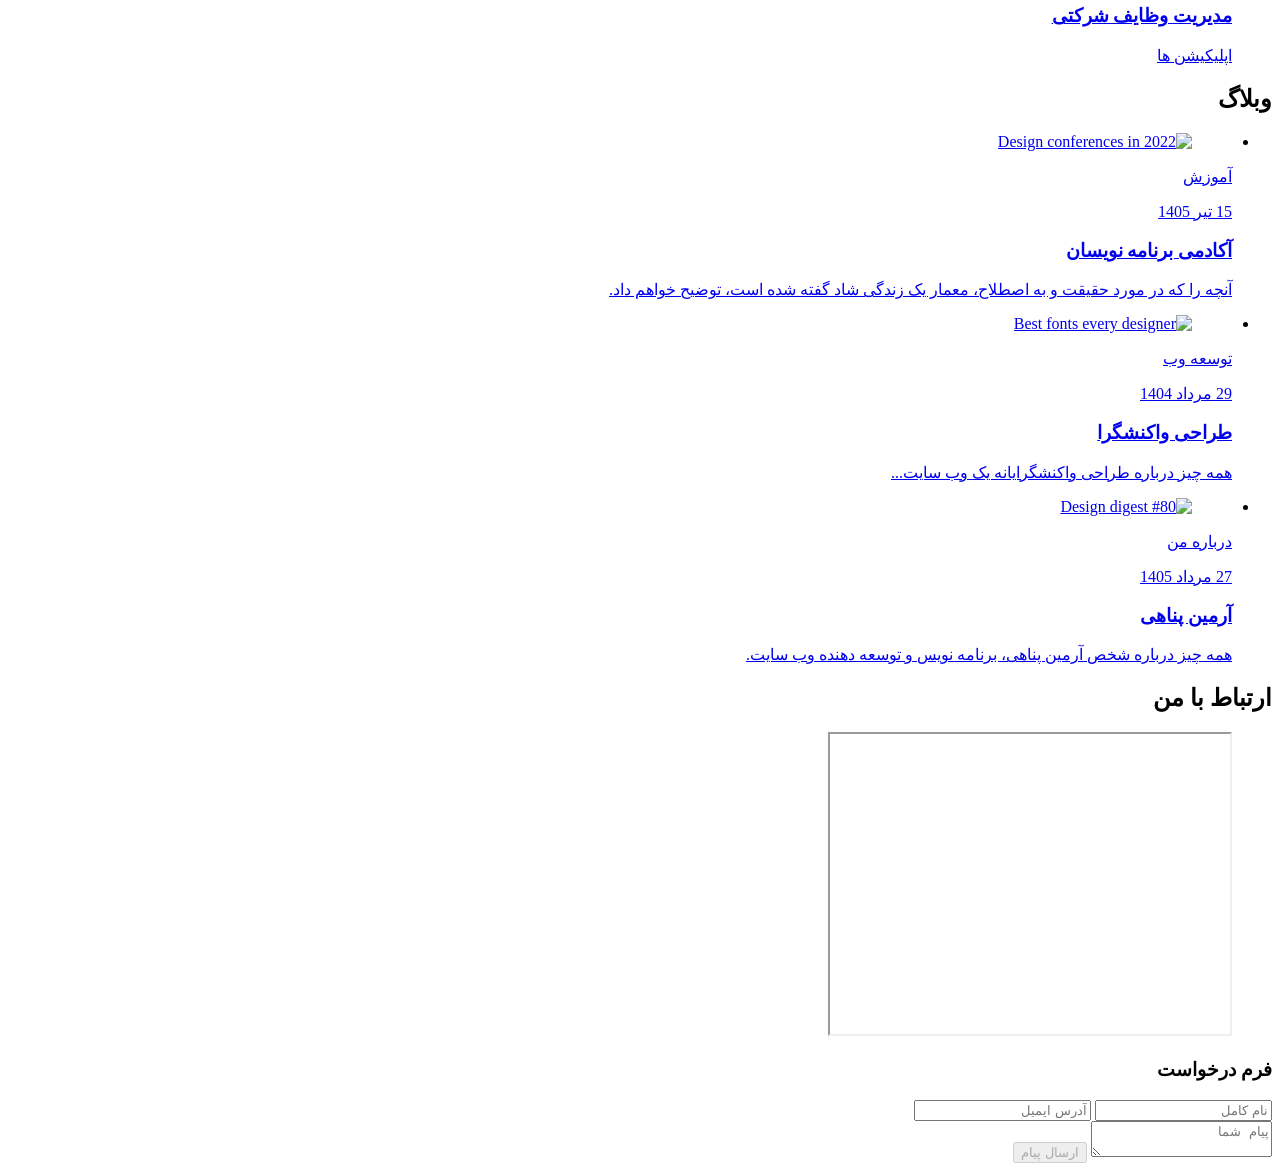
==== commit ed9e604b: "Update index.html" ====
--- a/index.html
+++ b/index.html
@@ -66,14 +66,38 @@
 
   <!-- Web App -->
   <link rel="manifest" href="/site.webmanifest">
-  <meta name="theme-color" content="#000000">
+  <!-- <meta name="theme-color" content="#000000"> -->
+  
+  <!-- Schema Person -->
+  <script type="application/ld+json">
+{
+  "@context":"https://schema.org",
+  "@type":"Person",
+  "name":"Armin Panahi",
+  "alternateName":"آرمین پناهی",
+  "url":"https://arminpanahi.ir",
+  "image":"https://arminpanahi.ir/assets/images/armin-panahi.jpg",
+  "jobTitle":"Full Stack Developer",
+  "description":"Full Stack Developer and Software Engineer",
+  "sameAs":[
+    "https://github.com/USERNAME",
+    "https://linkedin.com/in/USERNAME",
+    "https://instagram.com/USERNAME"
+  ]
+}
+</script>
 </head>
 <body>
-
-  <!--* MAIN -->
+  <!-- CANVAS BACKGROUND -->
+  <canvas id="code-bg"></canvas>
+  <canvas id="golden-particles"></canvas>
+  <!-- MOUSE EFFECT -->
+  <div id="cursor-glow"></div>
+
+  <!-- MAIN -->
   <main>
 
-    <!--* SIDEBAR -->
+    <!-- SIDEBAR -->
     <aside class="sidebar" data-sidebar>
 
       <div class="sidebar-info">
@@ -1198,8 +1222,6 @@
 
 
 
-
-
   <!--* SCRIPT JS -->
   <script src="./src/js/script.js"></script>
   <!--* ION ICONS JS -->
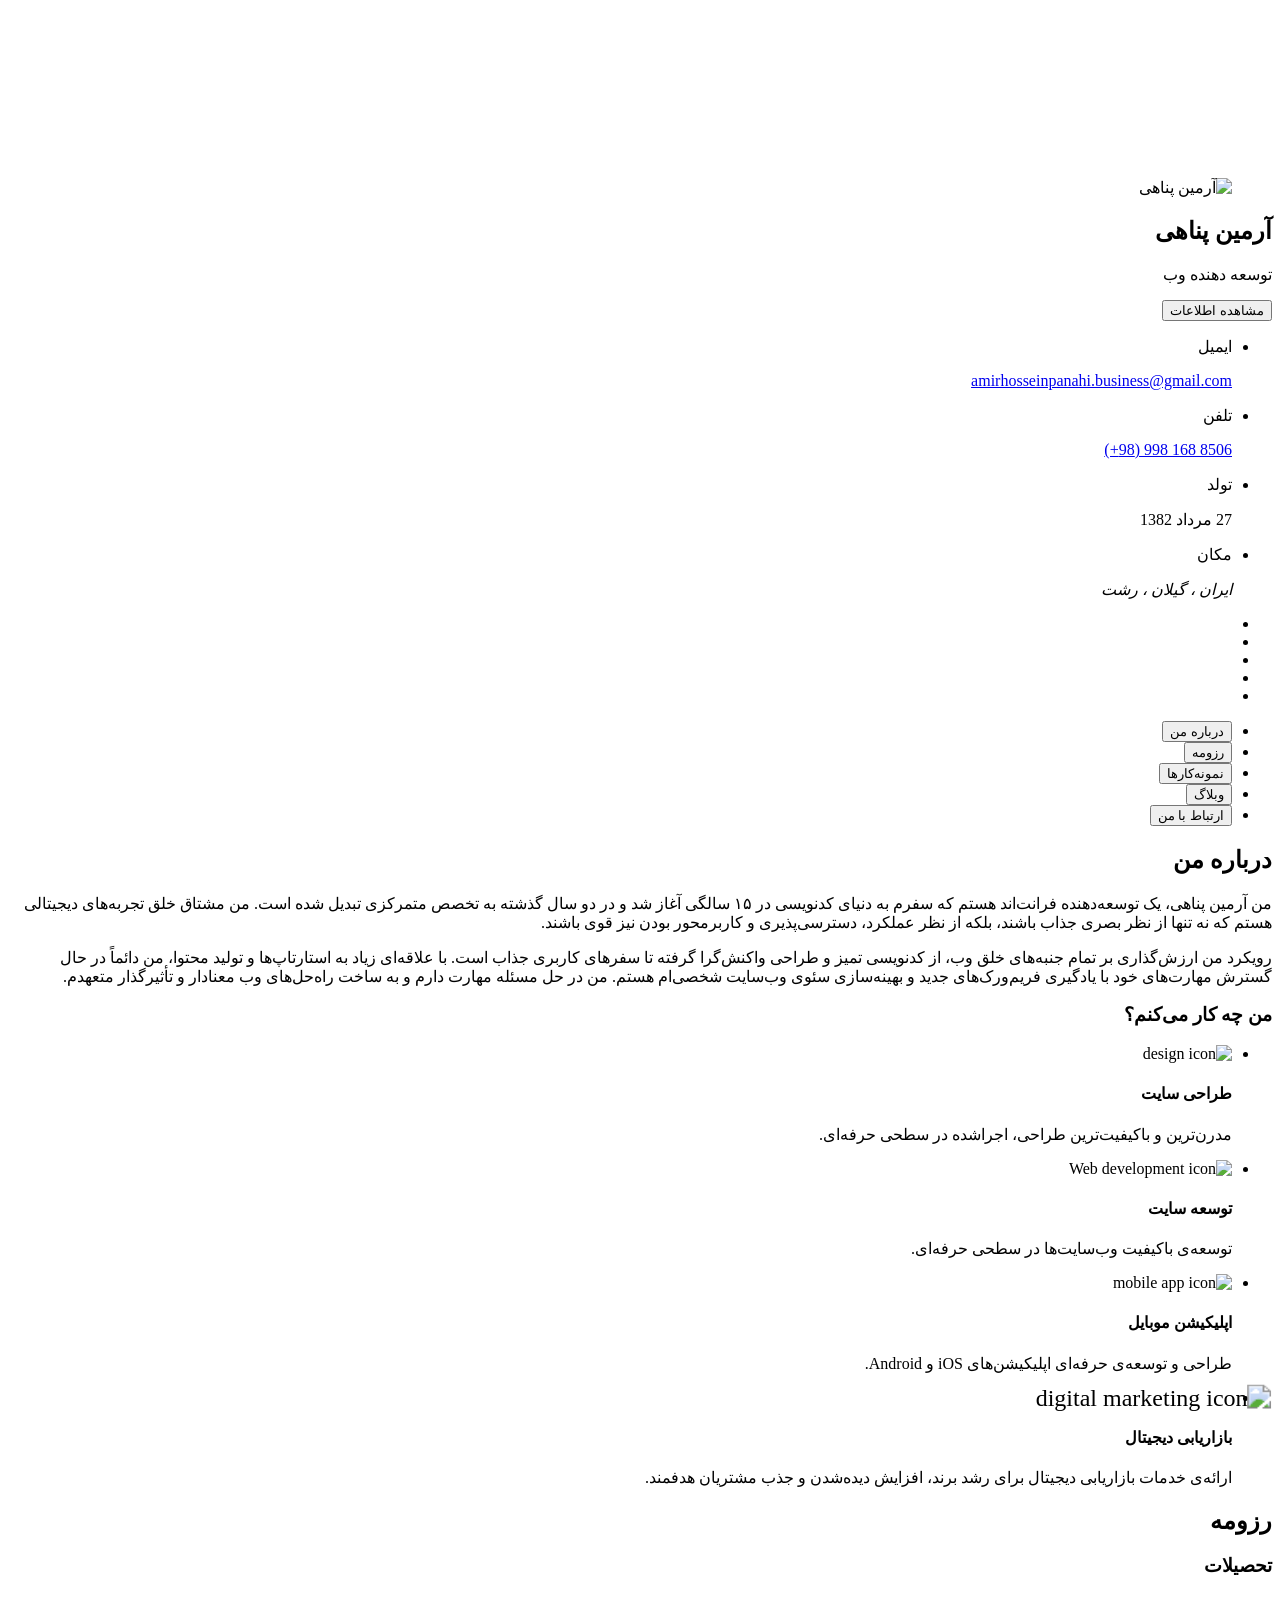
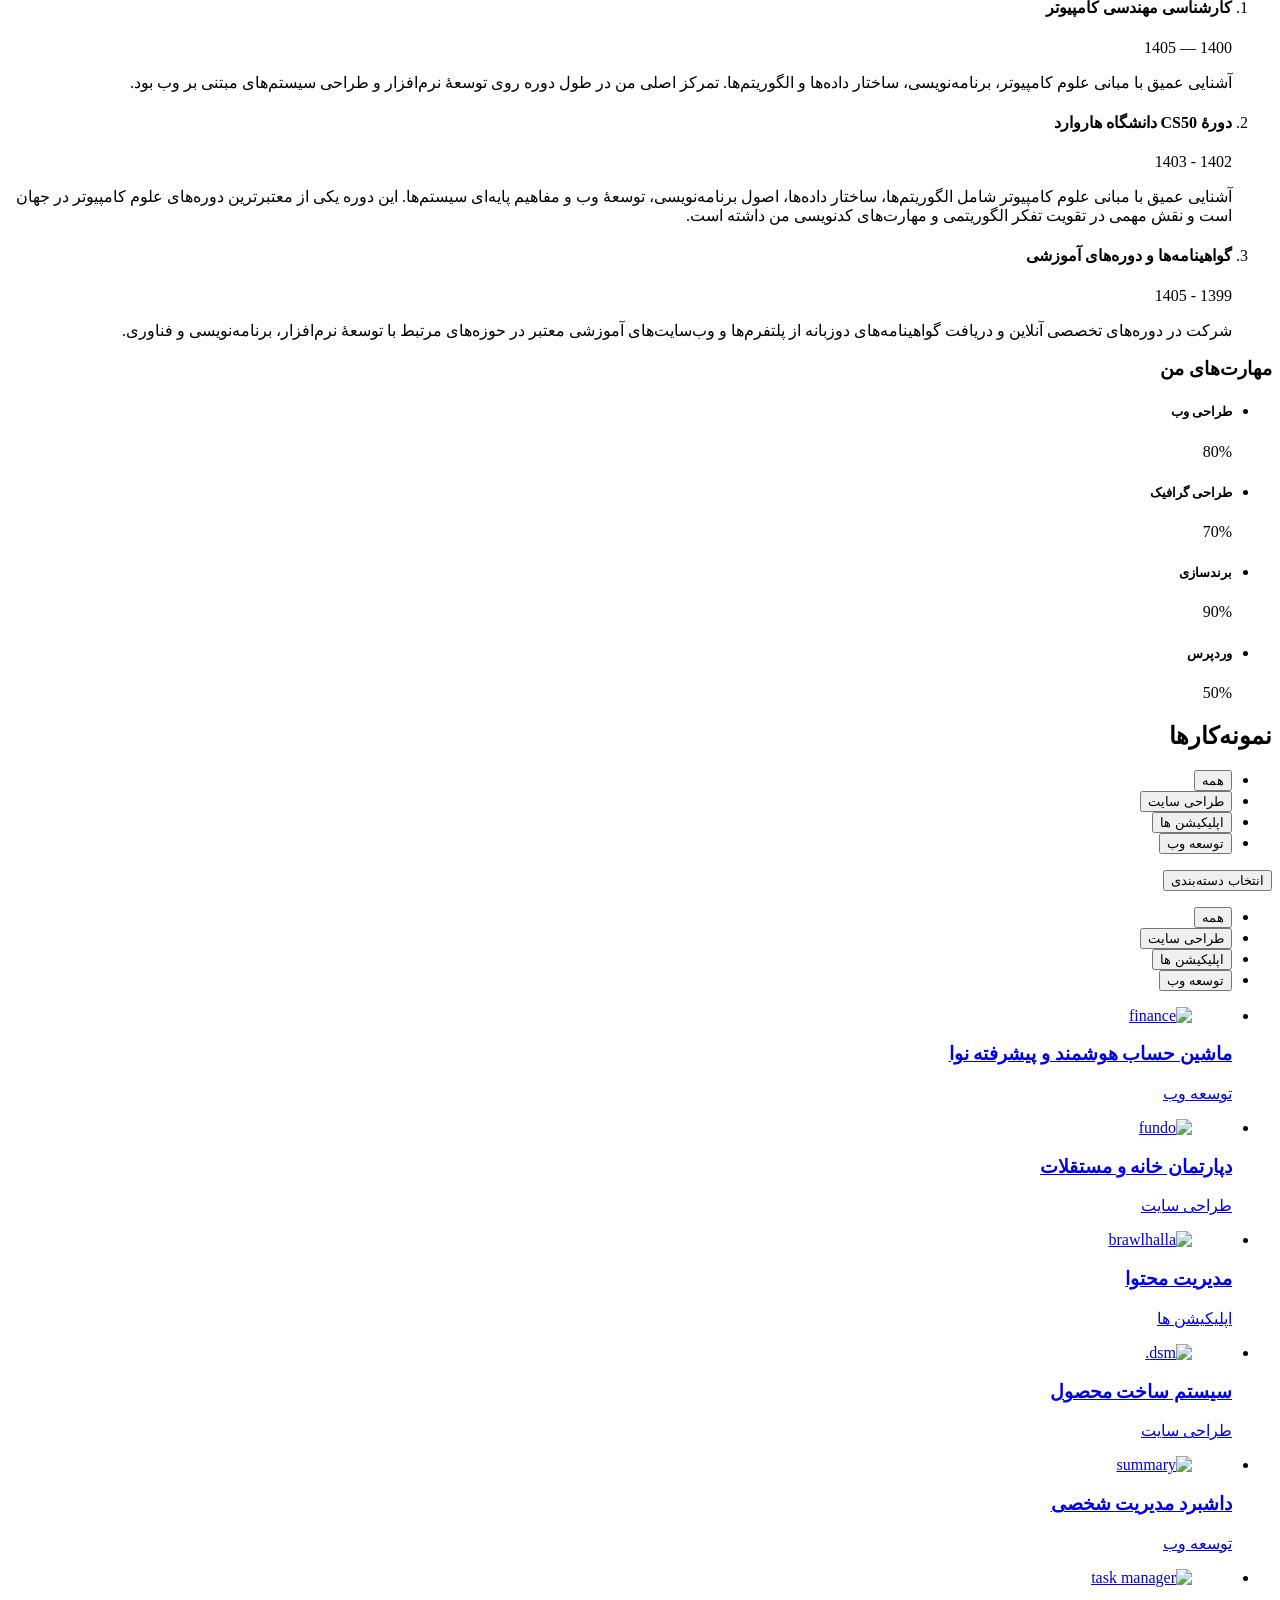
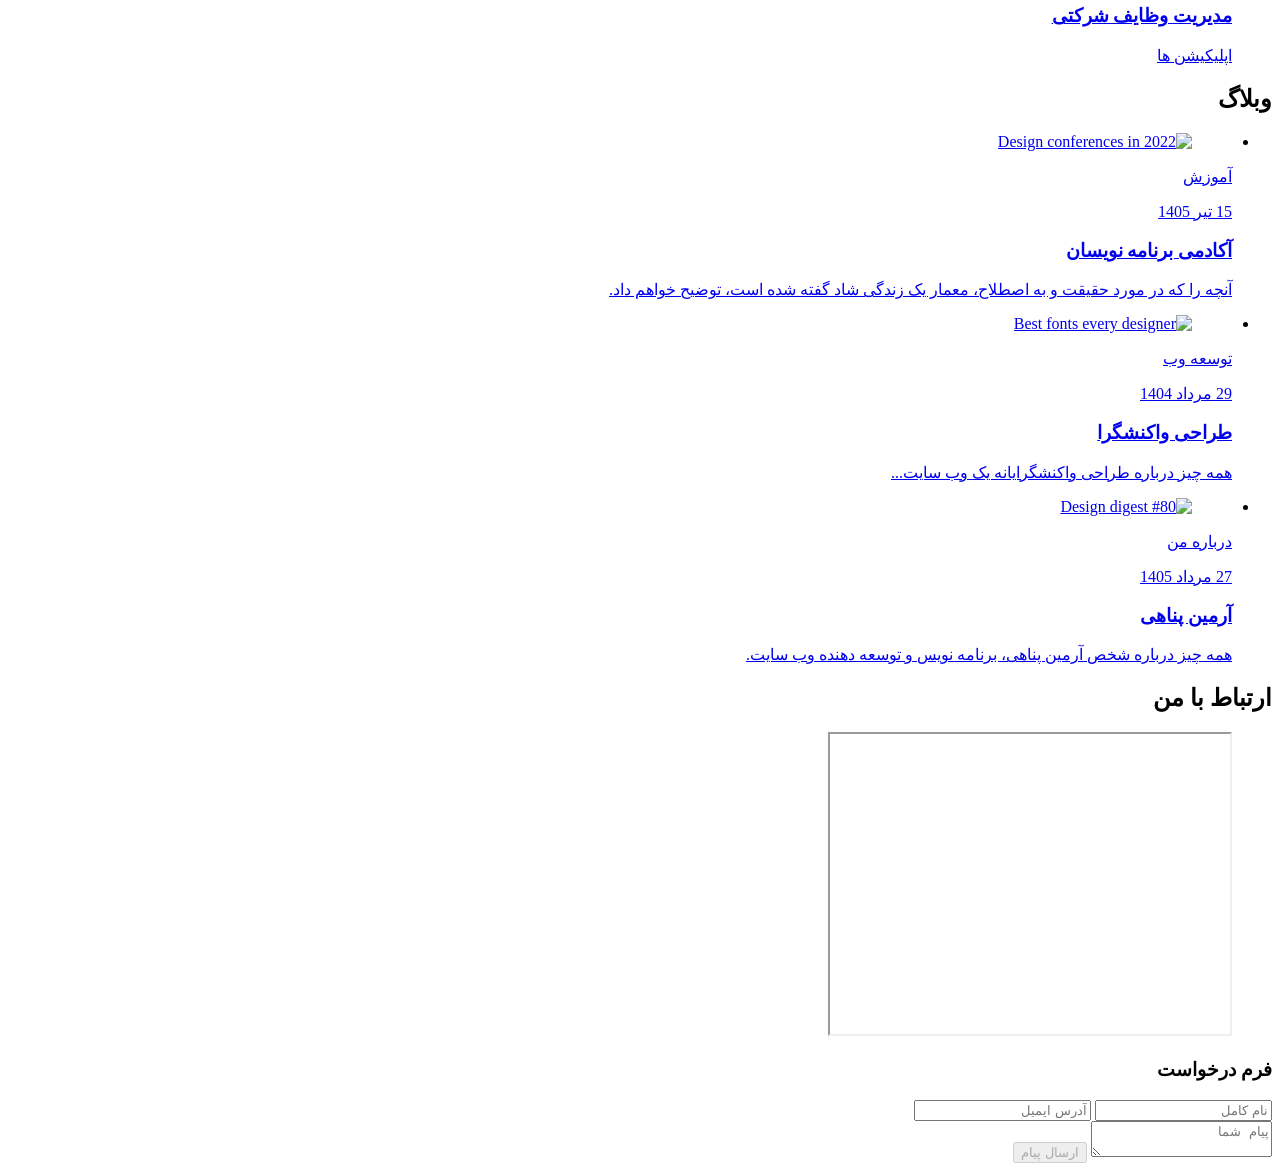
==== commit 161de3ce: "Update index.html" ====
--- a/index.html
+++ b/index.html
@@ -9,7 +9,7 @@
   <meta name="viewport" content="width=device-width, initial-scale=1.0">
 
   <!-- SEO -->
-  <title>آرمین پناهی | توسعه‌دهنده فرانت‌اند و مهندس نرم‌افزار</title>
+  <title>آرمین پناهی | کارشناس و مهندس نرم افزار</title>
 
   <meta name="description"
         content="وب‌سایت شخصی آرمین پناهی، توسعه‌دهنده فرانت‌اند و مهندس نرم‌افزار. مشاهده نمونه‌کارها، پروژه‌ها، مهارت‌ها و راه‌های ارتباطی.">
@@ -66,7 +66,6 @@
 
   <!-- Web App -->
   <link rel="manifest" href="/site.webmanifest">
-  <!-- <meta name="theme-color" content="#000000"> -->
   
   <!-- Schema Person -->
   <script type="application/ld+json">
@@ -90,7 +89,6 @@
 <body>
   <!-- CANVAS BACKGROUND -->
   <canvas id="code-bg"></canvas>
-  <canvas id="golden-particles"></canvas>
   <!-- MOUSE EFFECT -->
   <div id="cursor-glow"></div>
 
@@ -266,13 +264,13 @@
 
 
       <!--* ABOUT -->
-      <article class="about  active" data-page="about">
+      <article class="about active" data-page="about">
 
         <header>
-          <h2 class="h2 article-title">درباره من</h2>
+          <h2 class="h2 article-title reveal">درباره من</h2>
         </header>
 
-        <section class="about-text">
+        <section class="about-text reveal">
           <p>
             من آرمین پناهی، یک توسعه‌دهنده فرانت‌اند هستم که سفرم به دنیای کدنویسی در ۱۵ سالگی آغاز شد و در دو سال گذشته به تخصص متمرکزی تبدیل شده است. من مشتاق خلق تجربه‌های دیجیتالی هستم که نه تنها از نظر بصری جذاب باشند، بلکه از نظر عملکرد، دسترسی‌پذیری و کاربرمحور بودن نیز قوی باشند.
           </p>
@@ -285,13 +283,13 @@
 
         <!--* MY SERVICES -->
 
-        <section class="service">
-
-          <h3 class="h3 service-title">من چه کار می‌کنم؟</h3>
+        <section class="service reveal">
+
+          <h3 class="h3 service-title reveal">من چه کار می‌کنم؟</h3>
 
           <ul class="service-list">
 
-            <li class="service-item">
+            <li class="service-item reveal">
 
               <div class="service-icon-box">
                 <img src="./assets/images/icon-design.svg" alt="design icon" width="40">
@@ -307,7 +305,7 @@
 
             </li>
 
-            <li class="service-item">
+            <li class="service-item reveal">
 
               <div class="service-icon-box">
                 <img src="./assets/images/icon-dev.svg" alt="Web development icon" width="40">
@@ -323,7 +321,7 @@
 
             </li>
 
-            <li class="service-item">
+            <li class="service-item reveal">
 
               <div class="service-icon-box">
                 <img src="./assets/images/icon-app.svg" alt="mobile app icon" width="40">
@@ -339,7 +337,7 @@
 
             </li>
 
-            <li class="service-item">
+            <li class="service-item reveal">
 
               <div class="service-icon-box">
                 <img src="./assets/images/icon-digitalmarketing.webp" alt="digital marketing icon" width="40" style="transform: scale(1.5);">
@@ -568,7 +566,7 @@
       <article class="resume" data-page="resume">
 
         <header>
-          <h2 class="h2 article-title">رزومه</h2>
+          <h2 class="h2 article-title reveal">رزومه</h2>
         </header>
 
         <section class="timeline">
@@ -578,12 +576,12 @@
               <ion-icon name="book-outline"></ion-icon>
             </div>
 
-            <h3 class="h3">تحصیلات</h3>
+            <h3 class="h3 reveal">تحصیلات</h3>
           </div>
 
           <ol class="timeline-list">
 
-            <li class="timeline-item">
+            <li class="timeline-item reveal">
 
               <h4 class="h4 timeline-item-title">کارشناسی مهندسی کامپیوتر</h4>
 
@@ -595,7 +593,7 @@
 
             </li>
 
-            <li class="timeline-item">
+            <li class="timeline-item reveal">
 
               <h4 class="h4 timeline-item-title">دورهٔ CS50 دانشگاه هاروارد</h4>
 
@@ -607,7 +605,7 @@
 
             </li>
 
-            <li class="timeline-item">
+            <li class="timeline-item reveal">
 
               <h4 class="h4 timeline-item-title">گواهینامه‌ها و دوره‌های آموزشی</h4>
 
@@ -683,11 +681,11 @@
 
         <section class="skill">
 
-          <h3 class="h3 skills-title">مهارت‌های من</h3>
+          <h3 class="h3 skills-title reveal">مهارت‌های من</h3>
 
           <ul class="skills-list content-card">
 
-            <li class="skills-item">
+            <li class="skills-item reveal">
 
               <div class="title-wrapper">
                 <h5 class="h5">طراحی وب</h5>
@@ -700,7 +698,7 @@
 
             </li>
 
-            <li class="skills-item">
+            <li class="skills-item reveal">
 
               <div class="title-wrapper">
                 <h5 class="h5">طراحی گرافیک</h5>
@@ -713,7 +711,7 @@
 
             </li>
 
-            <li class="skills-item">
+            <li class="skills-item reveal">
 
               <div class="title-wrapper">
                 <h5 class="h5">برندسازی</h5>
@@ -726,7 +724,7 @@
 
             </li>
 
-            <li class="skills-item">
+            <li class="skills-item reveal">
 
               <div class="title-wrapper">
                 <h5 class="h5">وردپرس</h5>
@@ -753,26 +751,26 @@
       <article class="portfolio" data-page="portfolio">
 
         <header>
-          <h2 class="h2 article-title">نمونه‌کارها</h2>
+          <h2 class="h2 article-title reveal">نمونه‌کارها</h2>
         </header>
 
         <section class="projects">
 
           <ul class="filter-list">
 
-            <li class="filter-item">
+            <li class="filter-item reveal">
               <button name="All" class="active" data-filter-btn>همه</button>
             </li>
 
-            <li class="filter-item">
+            <li class="filter-item reveal">
               <button name="Web design" data-filter-btn>طراحی سایت</button>
             </li>
 
-            <li class="filter-item">
+            <li class="filter-item reveal">
               <button name="Applications" data-filter-btn>اپلیکیشن ها</button>
             </li>
 
-            <li class="filter-item">
+            <li class="filter-item reveal">
               <button name="Web development" data-filter-btn>توسعه وب</button>
             </li>
 
@@ -782,7 +780,7 @@
 
             <button class="filter-select" data-select>
 
-              <div class="select-value" data-selecct-value>انتخاب دسته‌بندی</div>
+              <div class="select-value reveal" data-selecct-value>انتخاب دسته‌بندی</div>
 
               <div class="select-icon">
                 <ion-icon name="chevron-down"></ion-icon>
@@ -792,19 +790,19 @@
 
             <ul class="select-list">
 
-              <li class="select-item">
+              <li class="select-item reveal">
                 <button name="All" data-select-item>همه</button>
               </li>
 
-              <li class="select-item">
+              <li class="select-item reveal">
                 <button name="Web design" data-select-item>طراحی سایت</button>
               </li>
 
-              <li class="select-item">
+              <li class="select-item reveal">
                 <button name="Applications" data-select-item>اپلیکیشن ها</button>
               </li>
 
-              <li class="select-item">
+              <li class="select-item reveal">
                 <button name="Web development" data-select-item>توسعه وب</button>
               </li>
 
@@ -814,7 +812,25 @@
 
           <ul class="project-list">
 
-            <li class="project-item  active" data-filter-item data-category="web development">
+            <li class="project-item active" data-filter-item data-category="web development">
+              <a href="https://armin-panahi.github.io/nova-calculator/">
+
+                <figure class="project-img reveal">
+                  <div class="project-item-icon-box">
+                    <ion-icon name="eye-outline"></ion-icon>
+                  </div>
+
+                  <img src="./assets/images/project-1.jpg" alt="finance" loading="lazy">
+                </figure>
+
+                <h3 class="project-title reveal">ماشین حساب هوشمند و پیشرفته نوا</h3>
+
+                <p class="project-category reveal">توسعه وب</p>
+
+              </a>
+            </li>
+
+            <!-- <li class="project-item  active" data-filter-item data-category="web development">
               <a href="#">
 
                 <figure class="project-img">
@@ -822,17 +838,71 @@
                     <ion-icon name="eye-outline"></ion-icon>
                   </div>
 
-                  <img src="./assets/images/project-1.jpg" alt="finance" loading="lazy">
-                </figure>
-
-                <h3 class="project-title">داشبورد مدیریت مالی</h3>
+                  <img src="./assets/images/project-2.png" alt="orizon" loading="lazy">
+                </figure>
+
+                <h3 class="project-title">Orizon</h3>
 
                 <p class="project-category">توسعه وب</p>
 
               </a>
-            </li>
-
-            <!-- <li class="project-item  active" data-filter-item data-category="web development">
+            </li> -->
+
+            <li class="project-item active" data-filter-item data-category="web design">
+              <a href="#">
+
+                <figure class="project-img reveal">
+                  <div class="project-item-icon-box">
+                    <ion-icon name="eye-outline"></ion-icon>
+                  </div>
+
+                  <img src="./assets/images/project-3.jpg" alt="fundo" loading="lazy">
+                </figure>
+
+                <h3 class="project-title reveal">دپارتمان خانه و مستقلات</h3>
+
+                <p class="project-category reveal">طراحی سایت</p>
+
+              </a>
+            </li>
+
+            <li class="project-item active" data-filter-item data-category="applications">
+              <a href="#">
+
+                <figure class="project-img reveal">
+                  <div class="project-item-icon-box">
+                    <ion-icon name="eye-outline"></ion-icon>
+                  </div>
+
+                  <img src="./assets/images/project-4.png" alt="brawlhalla" loading="lazy">
+                </figure>
+
+                <h3 class="project-title reveal">مدیریت محتوا</h3>
+
+                <p class="project-category reveal">اپلیکیشن ها</p>
+
+              </a>
+            </li>
+
+            <li class="project-item active" data-filter-item data-category="web design">
+              <a href="#">
+
+                <figure class="project-img reveal">
+                  <div class="project-item-icon-box">
+                    <ion-icon name="eye-outline"></ion-icon>
+                  </div>
+
+                  <img src="./assets/images/project-5.png" alt="dsm." loading="lazy">
+                </figure>
+
+                <h3 class="project-title reveal">سیستم ساخت محصول</h3>
+
+                <p class="project-category reveal">طراحی سایت</p>
+
+              </a>
+            </li>
+
+            <!-- <li class="project-item  active" data-filter-item data-category="web design">
               <a href="#">
 
                 <figure class="project-img">
@@ -840,17 +910,53 @@
                     <ion-icon name="eye-outline"></ion-icon>
                   </div>
 
-                  <img src="./assets/images/project-2.png" alt="orizon" loading="lazy">
-                </figure>
-
-                <h3 class="project-title">Orizon</h3>
-
-                <p class="project-category">توسعه وب</p>
+                  <img src="./assets/images/project-6.png" alt="metaspark" loading="lazy">
+                </figure>
+
+                <h3 class="project-title">MetaSpark</h3>
+
+                <p class="project-category">Web design</p>
 
               </a>
             </li> -->
 
-            <li class="project-item  active" data-filter-item data-category="web design">
+            <li class="project-item active" data-filter-item data-category="web development">
+              <a href="#">
+
+                <figure class="project-img reveal">
+                  <div class="project-item-icon-box">
+                    <ion-icon name="eye-outline"></ion-icon>
+                  </div>
+
+                  <img src="./assets/images/project-7.png" alt="summary" loading="lazy">
+                </figure>
+
+                <h3 class="project-title reveal">داشبرد مدیریت شخصی</h3>
+
+                <p class="project-category reveal">توسعه وب</p>
+
+              </a>
+            </li>
+
+            <li class="project-item active" data-filter-item data-category="applications">
+              <a href="#">
+
+                <figure class="project-img reveal">
+                  <div class="project-item-icon-box">
+                    <ion-icon name="eye-outline"></ion-icon>
+                  </div>
+
+                  <img src="./assets/images/project-8.jpg" alt="task manager" loading="lazy">
+                </figure>
+
+                <h3 class="project-title reveal">مدیریت وظایف شرکتی</h3>
+
+                <p class="project-category reveal">اپلیکیشن ها</p>
+
+              </a>
+            </li>
+
+            <!-- <li class="project-item  active" data-filter-item data-category="web development">
               <a href="#">
 
                 <figure class="project-img">
@@ -858,124 +964,16 @@
                     <ion-icon name="eye-outline"></ion-icon>
                   </div>
 
-                  <img src="./assets/images/project-3.jpg" alt="fundo" loading="lazy">
-                </figure>
-
-                <h3 class="project-title">دپارتمان خانه و مستقلات</h3>
-
-                <p class="project-category">طراحی سایت</p>
-
-              </a>
-            </li>
-
-            <li class="project-item  active" data-filter-item data-category="applications">
-              <a href="#">
-
-                <figure class="project-img">
-                  <div class="project-item-icon-box">
-                    <ion-icon name="eye-outline"></ion-icon>
-                  </div>
-
-                  <img src="./assets/images/project-4.png" alt="brawlhalla" loading="lazy">
-                </figure>
-
-                <h3 class="project-title">مدیریت محتوا</h3>
-
-                <p class="project-category">اپلیکیشن ها</p>
-
-              </a>
-            </li>
-
-            <li class="project-item  active" data-filter-item data-category="web design">
-              <a href="#">
-
-                <figure class="project-img">
-                  <div class="project-item-icon-box">
-                    <ion-icon name="eye-outline"></ion-icon>
-                  </div>
-
-                  <img src="./assets/images/project-5.png" alt="dsm." loading="lazy">
-                </figure>
-
-                <h3 class="project-title">سیستم ساخت محصول</h3>
-
-                <p class="project-category">طراحی سایت</p>
-
-              </a>
-            </li>
-
-            <!-- <li class="project-item  active" data-filter-item data-category="web design">
-              <a href="#">
-
-                <figure class="project-img">
-                  <div class="project-item-icon-box">
-                    <ion-icon name="eye-outline"></ion-icon>
-                  </div>
-
-                  <img src="./assets/images/project-6.png" alt="metaspark" loading="lazy">
-                </figure>
-
-                <h3 class="project-title">MetaSpark</h3>
-
-                <p class="project-category">Web design</p>
+                  <img src="./assets/images/project-9.png" alt="arrival" loading="lazy">
+                </figure>
+
+                <h3 class="project-title">Arrival</h3>
+
+                <p class="project-category">Web development</p>
 
               </a>
             </li> -->
 
-            <li class="project-item  active" data-filter-item data-category="web development">
-              <a href="#">
-
-                <figure class="project-img">
-                  <div class="project-item-icon-box">
-                    <ion-icon name="eye-outline"></ion-icon>
-                  </div>
-
-                  <img src="./assets/images/project-7.png" alt="summary" loading="lazy">
-                </figure>
-
-                <h3 class="project-title">داشبرد مدیریت شخصی</h3>
-
-                <p class="project-category">توسعه وب</p>
-
-              </a>
-            </li>
-
-            <li class="project-item  active" data-filter-item data-category="applications">
-              <a href="#">
-
-                <figure class="project-img">
-                  <div class="project-item-icon-box">
-                    <ion-icon name="eye-outline"></ion-icon>
-                  </div>
-
-                  <img src="./assets/images/project-8.jpg" alt="task manager" loading="lazy">
-                </figure>
-
-                <h3 class="project-title">مدیریت وظایف شرکتی</h3>
-
-                <p class="project-category">اپلیکیشن ها</p>
-
-              </a>
-            </li>
-
-            <!-- <li class="project-item  active" data-filter-item data-category="web development">
-              <a href="#">
-
-                <figure class="project-img">
-                  <div class="project-item-icon-box">
-                    <ion-icon name="eye-outline"></ion-icon>
-                  </div>
-
-                  <img src="./assets/images/project-9.png" alt="arrival" loading="lazy">
-                </figure>
-
-                <h3 class="project-title">Arrival</h3>
-
-                <p class="project-category">Web development</p>
-
-              </a>
-            </li> -->
-
           </ul>
 
         </section>
@@ -987,17 +985,17 @@
 
 
       <!--* BLOG -->
-      <article class="blog" data-page="blog">
+      <article class="blog reveal" data-page="blog">
 
         <header>
-          <h2 class="h2 article-title">وبلاگ</h2>
+          <h2 class="h2 article-title reveal">وبلاگ</h2>
         </header>
 
         <section class="blog-posts">
 
           <ul class="blog-posts-list">
 
-            <li class="blog-post-item">
+            <li class="blog-post-item reveal">
               <a href="#">
 
                 <figure class="blog-banner-box">
@@ -1025,7 +1023,7 @@
               </a>
             </li>
 
-            <li class="blog-post-item">
+            <li class="blog-post-item reveal">
               <a href="#">
 
                 <figure class="blog-banner-box">
@@ -1053,7 +1051,7 @@
               </a>
             </li>
 
-            <li class="blog-post-item">
+            <li class="blog-post-item reveal">
               <a href="#">
 
                 <figure class="blog-banner-box">
@@ -1179,7 +1177,7 @@
       <article class="contact" data-page="contact">
 
         <header>
-          <h2 class="h2 article-title">ارتباط با من</h2>
+          <h2 class="h2 article-title reveal">ارتباط با من</h2>
         </header>
 
         <section class="mapbox" data-mapbox>
@@ -1192,19 +1190,19 @@
 
         <section class="contact-form">
 
-          <h3 class="h3 form-title">فرم درخواست</h3>
+          <h3 class="h3 form-title reveal">فرم درخواست</h3>
 
           <form action="#" class="form" data-form>
 
             <div class="input-wrapper">
-              <input type="text" name="fullname" class="form-input" placeholder="نام کامل" required data-form-input>
-
-              <input type="email" name="email" class="form-input" placeholder="آدرس ایمیل" required data-form-input>
+              <input type="text" name="fullname" class="form-input reveal" placeholder="نام کامل" required data-form-input>
+
+              <input type="email" name="email" class="form-input reveal" placeholder="آدرس ایمیل" required data-form-input>
             </div>
 
-            <textarea name="message" class="form-input" placeholder="پیام شما" required data-form-input></textarea>
-
-            <button class="form-btn" type="submit" disabled data-form-btn>
+            <textarea name="message" class="form-input reveal" placeholder="پیام شما" required data-form-input></textarea>
+
+            <button class="form-btn reveal" type="submit" disabled data-form-btn>
               <ion-icon name="paper-plane"></ion-icon>
               <span>ارسال پیام</span>
             </button>
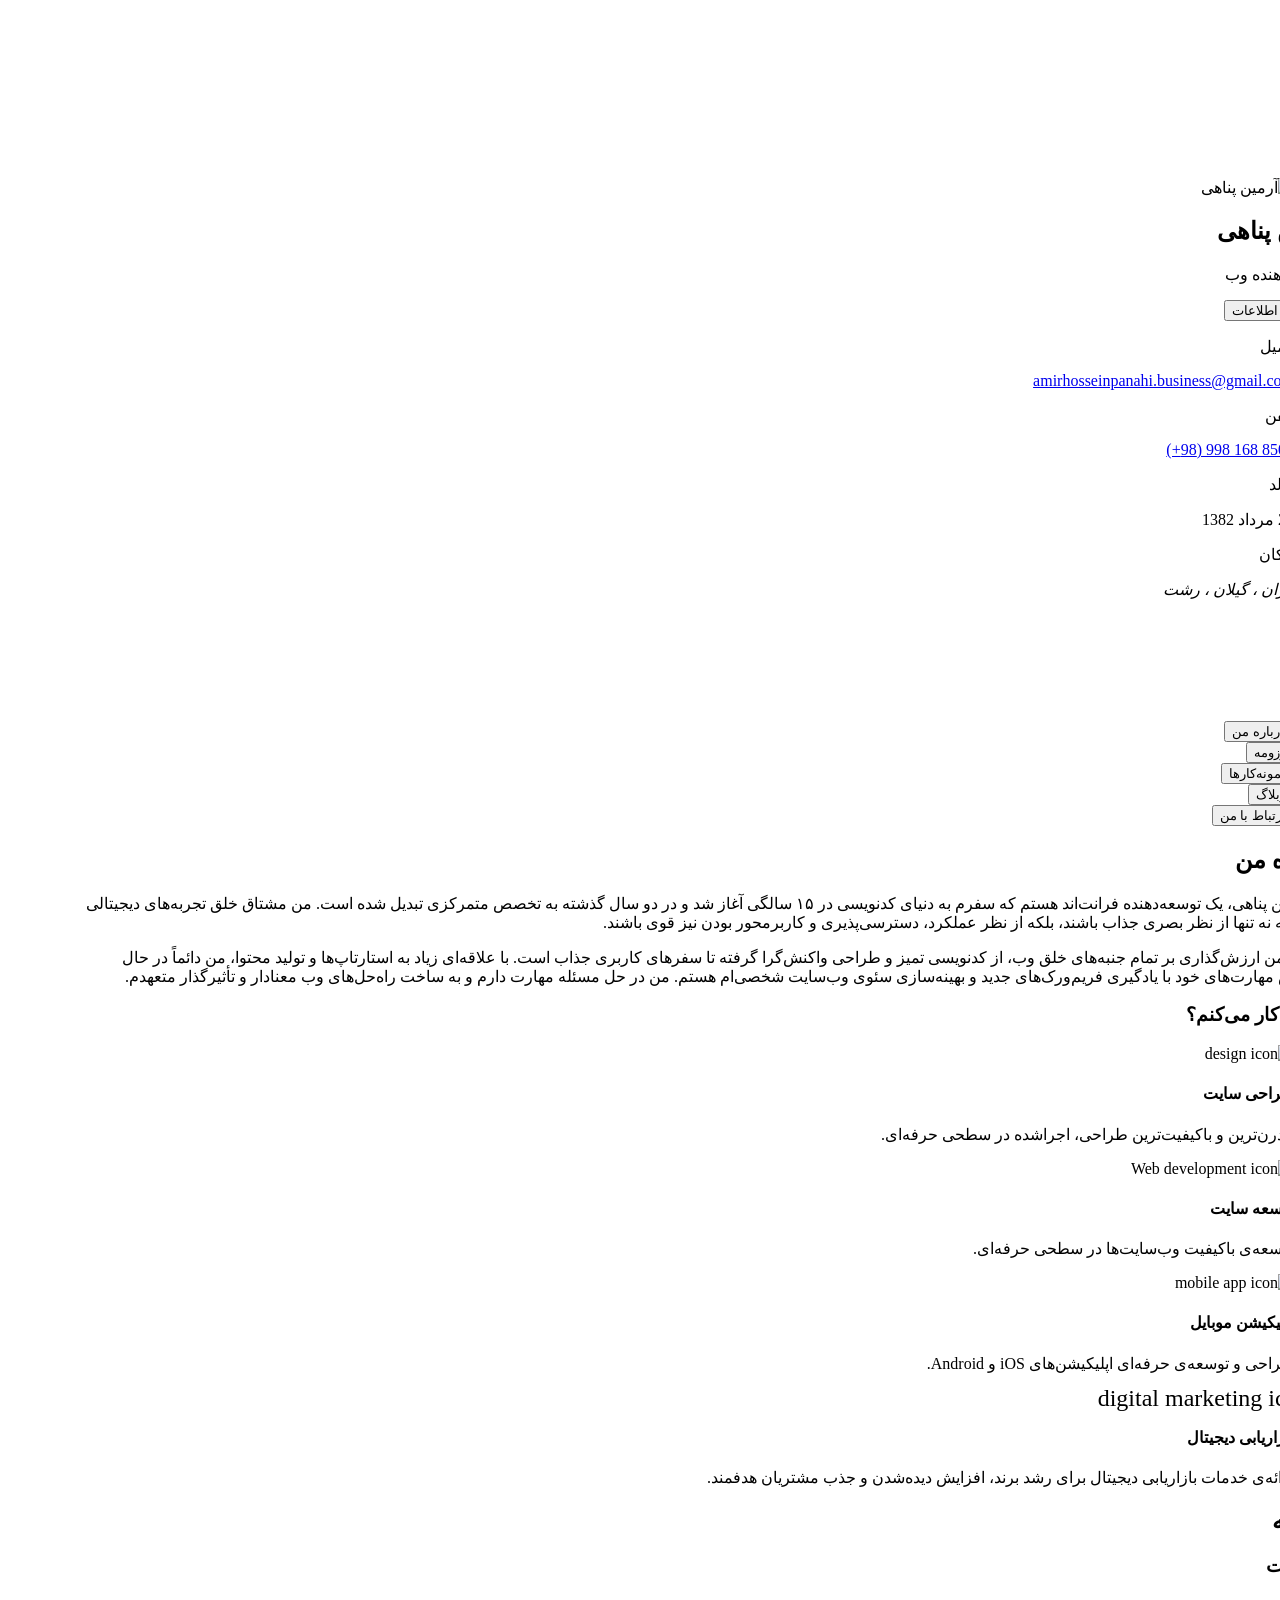
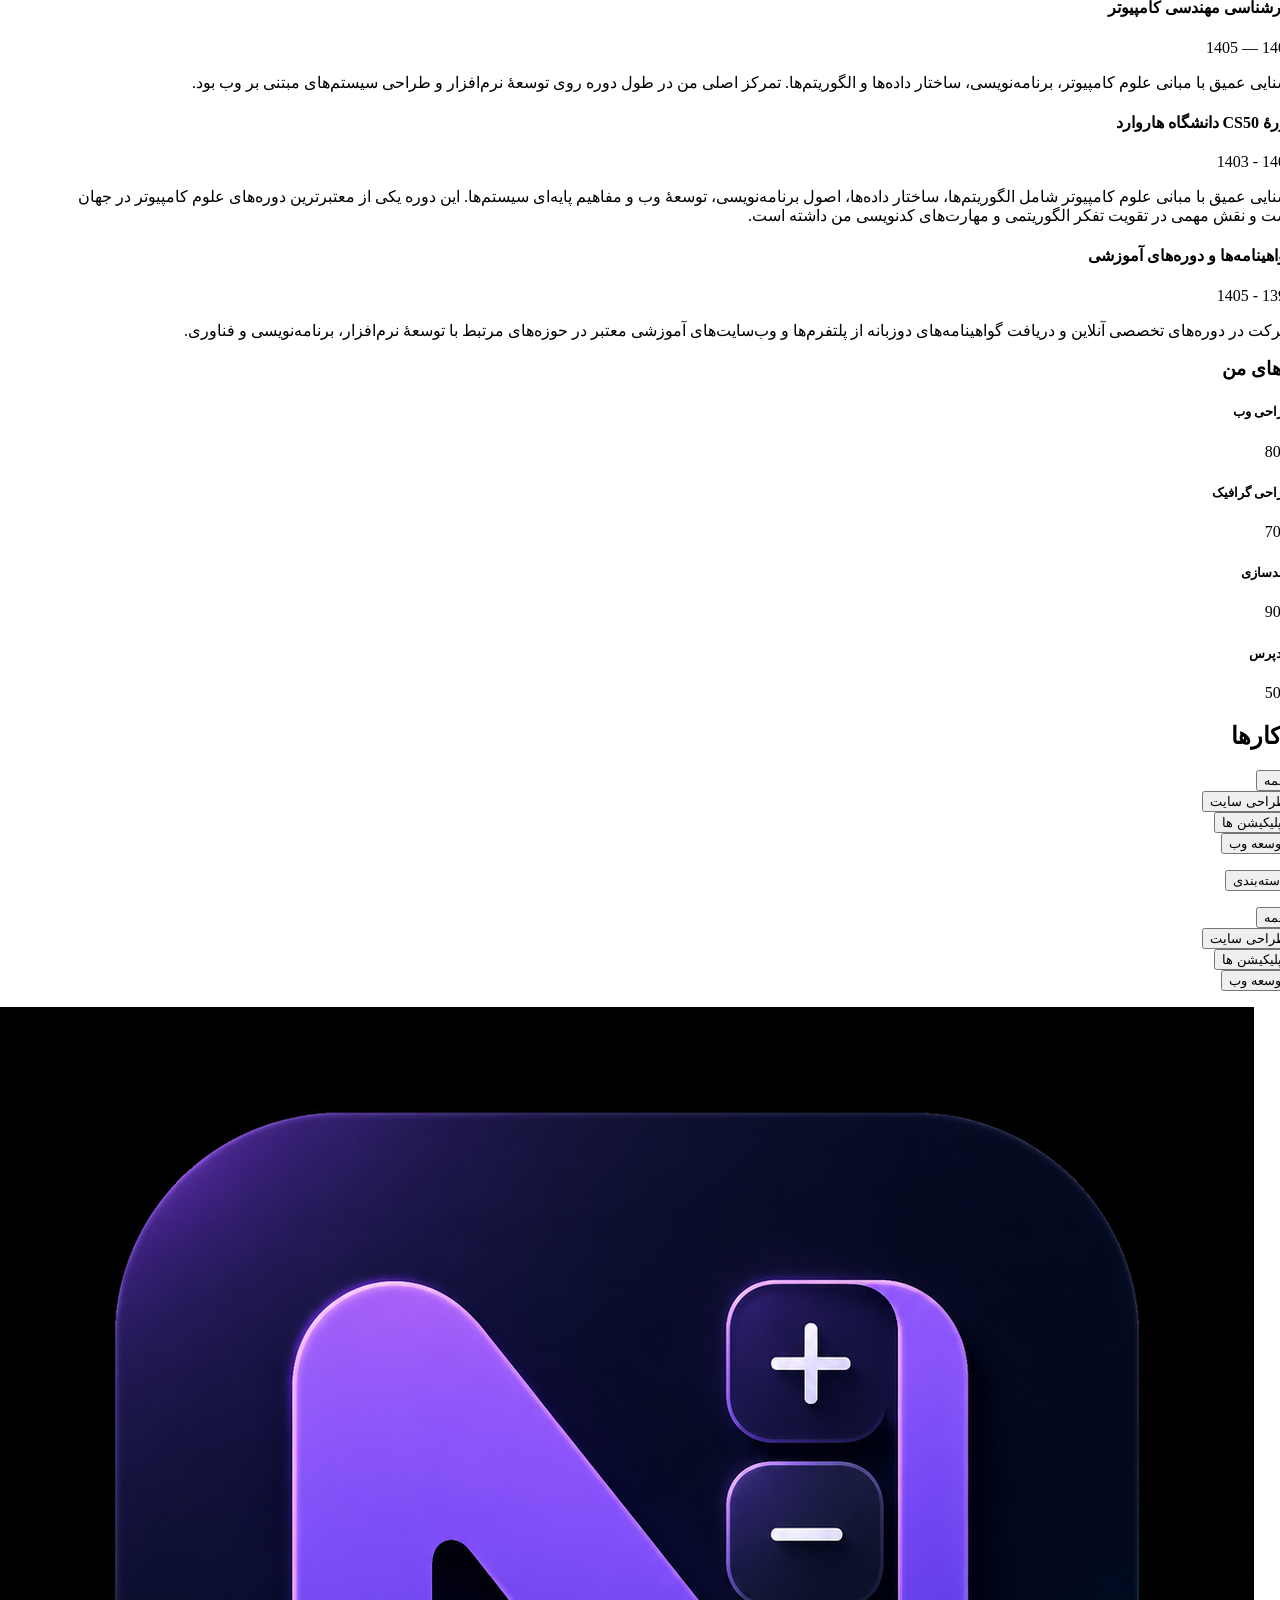
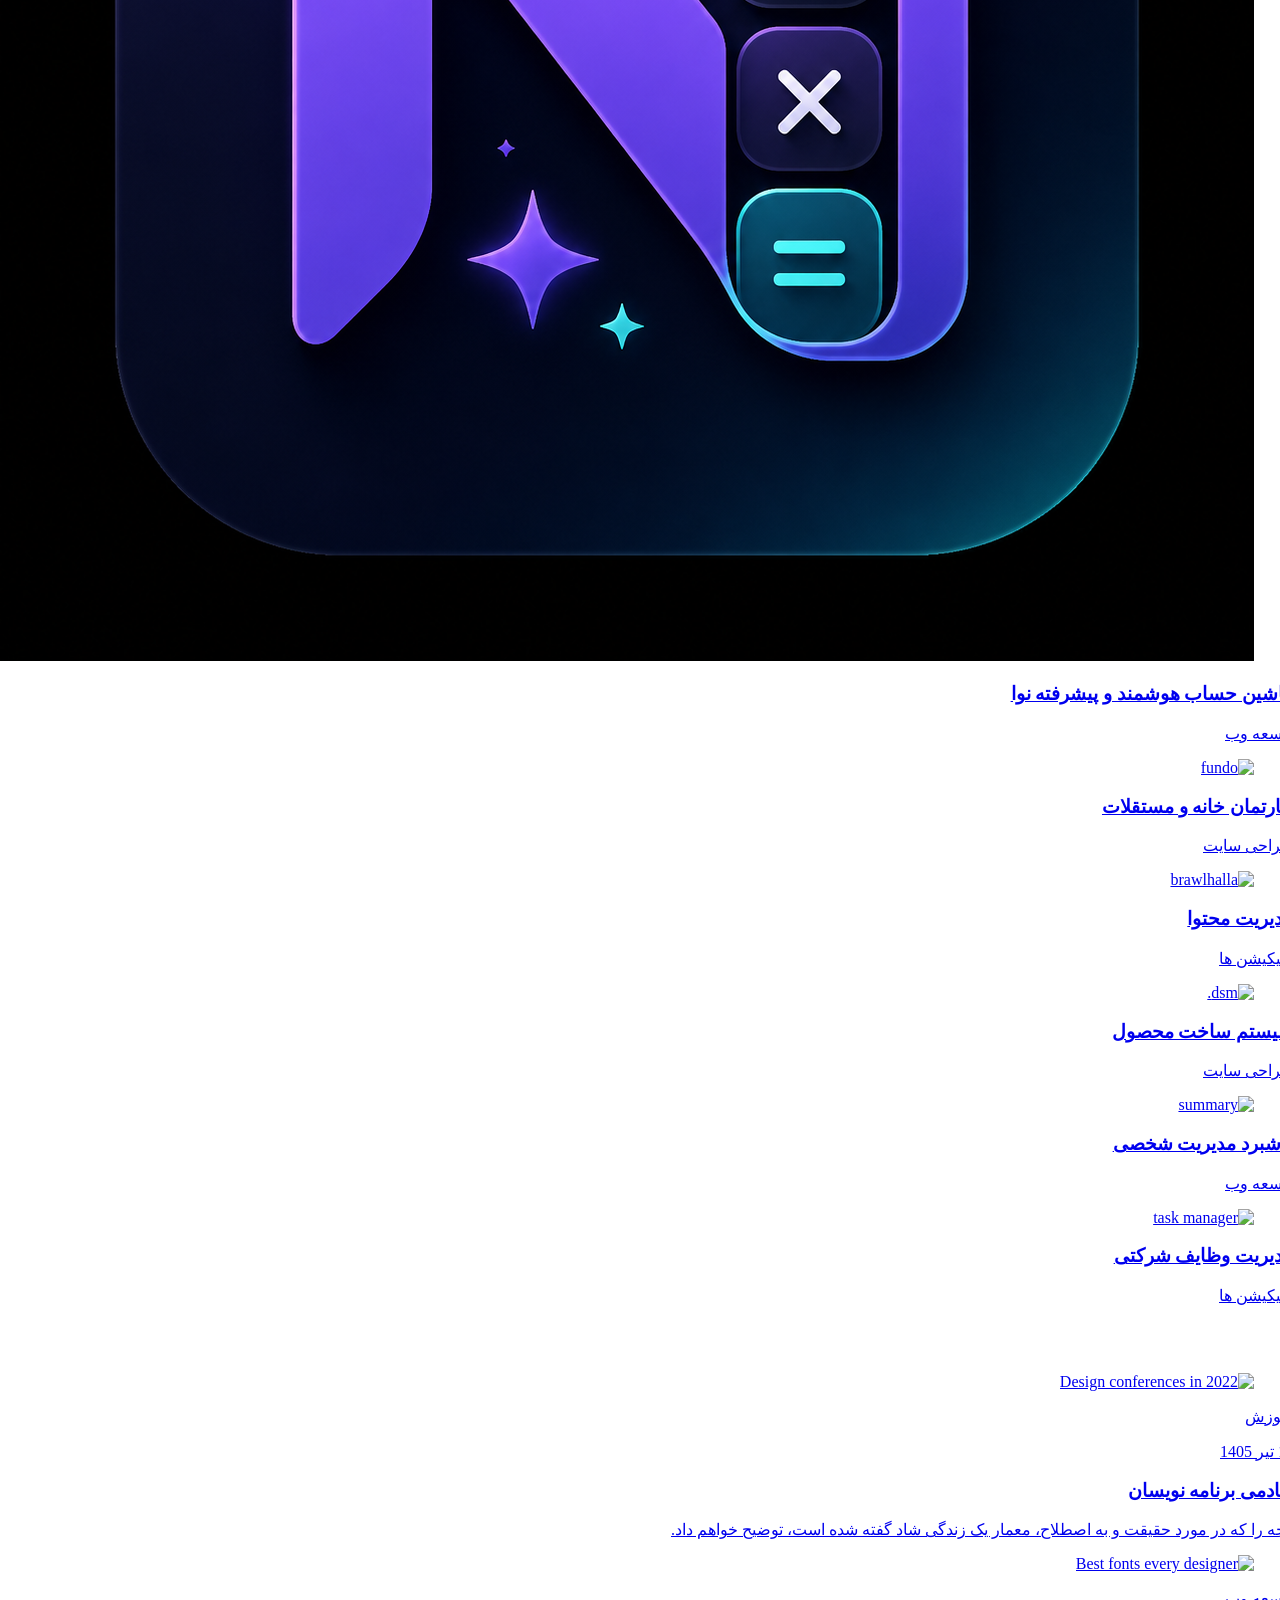
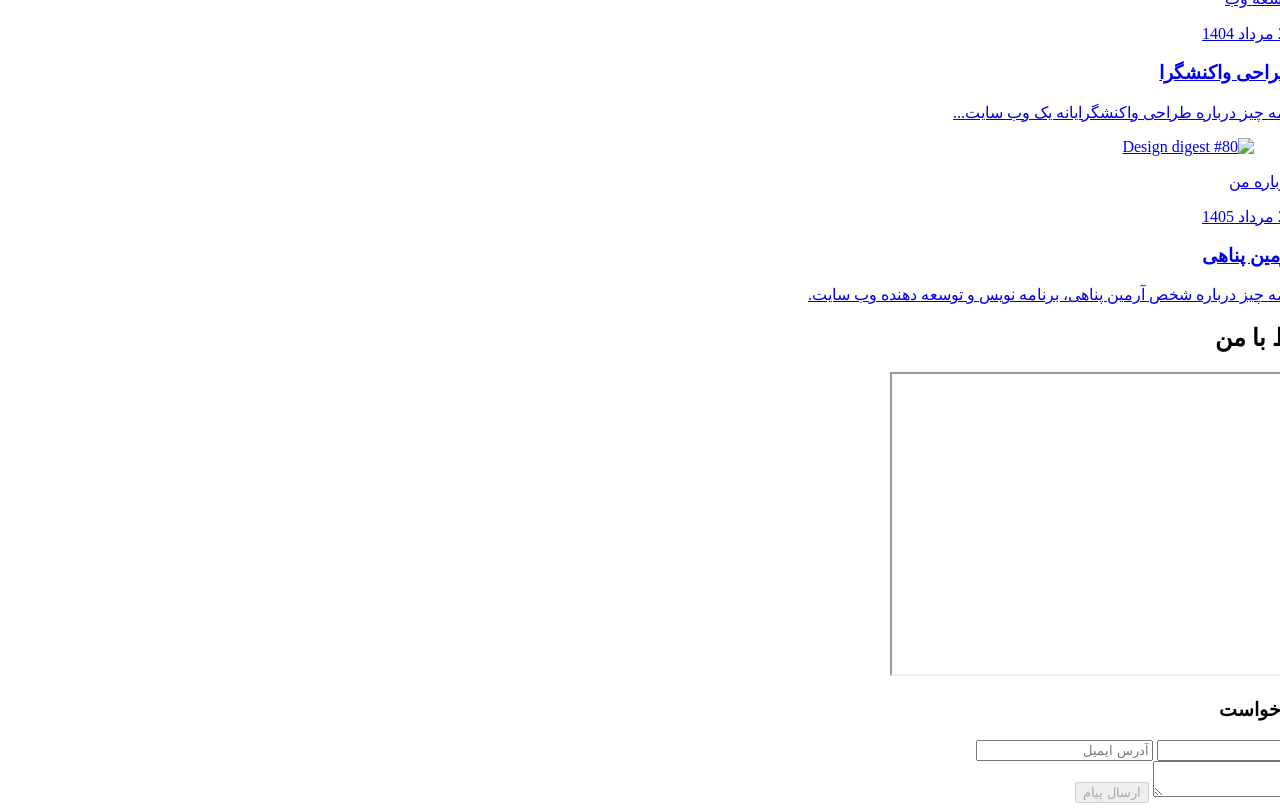
==== commit 6d5b5c70: "Update index.html" ====
--- a/index.html
+++ b/index.html
@@ -820,7 +820,7 @@
                     <ion-icon name="eye-outline"></ion-icon>
                   </div>
 
-                  <img src="./assets/images/project-1.jpg" alt="finance" loading="lazy">
+                  <img src="./assets/images/bg-nova-logo.png" alt="Nova calculator" loading="lazy">
                 </figure>
 
                 <h3 class="project-title reveal">ماشین حساب هوشمند و پیشرفته نوا</h3>
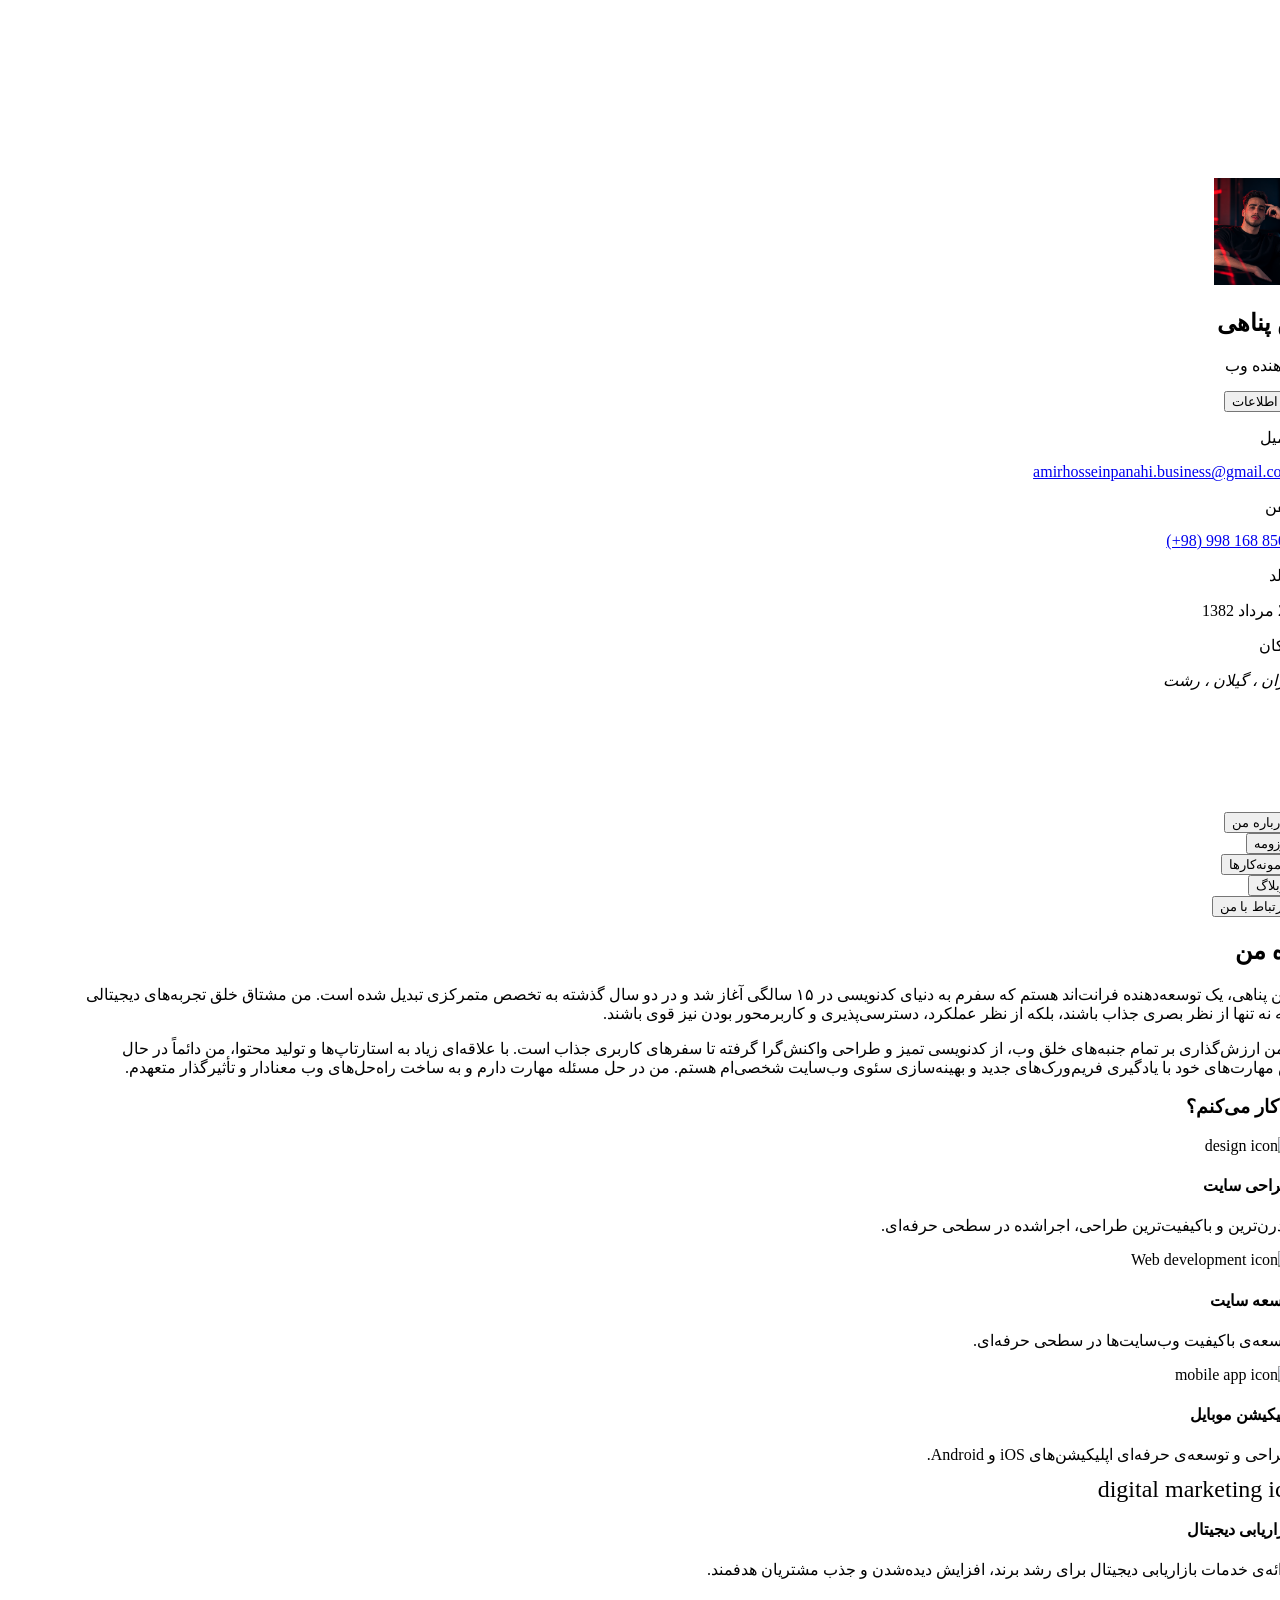
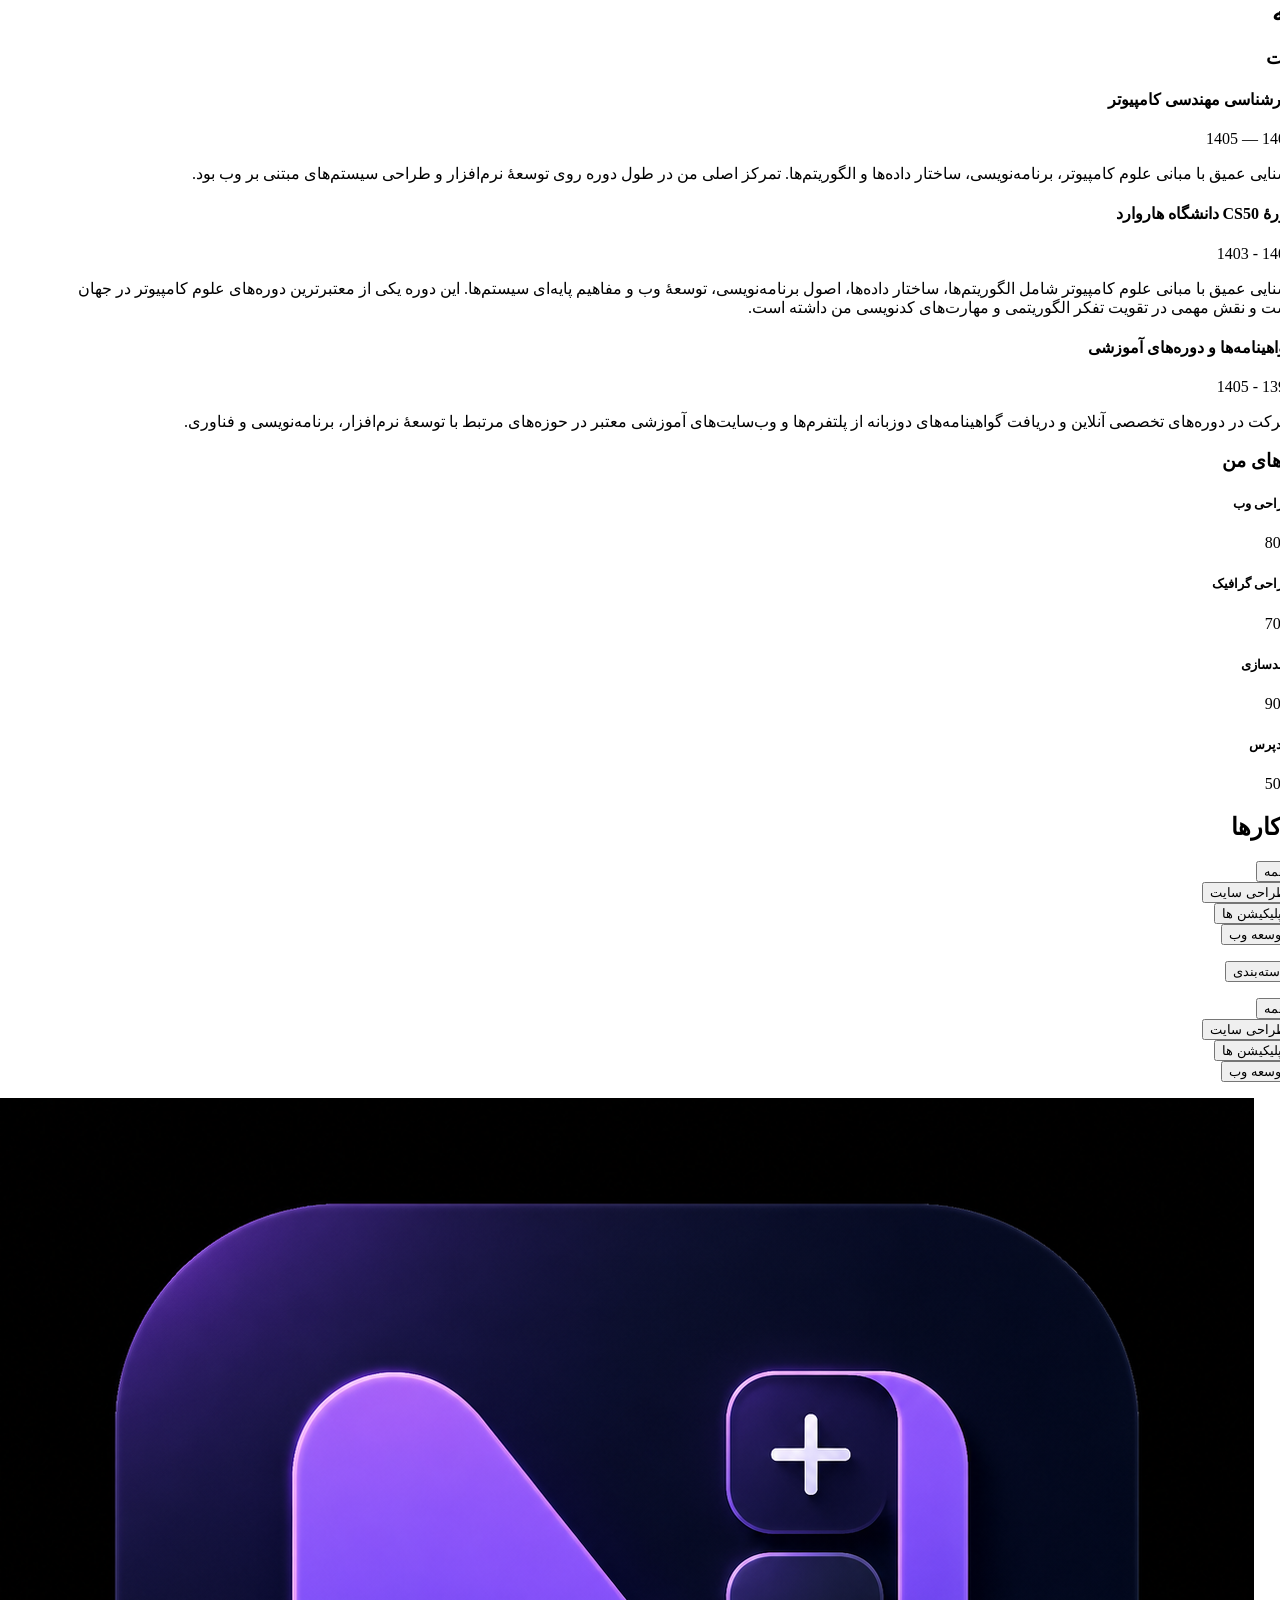
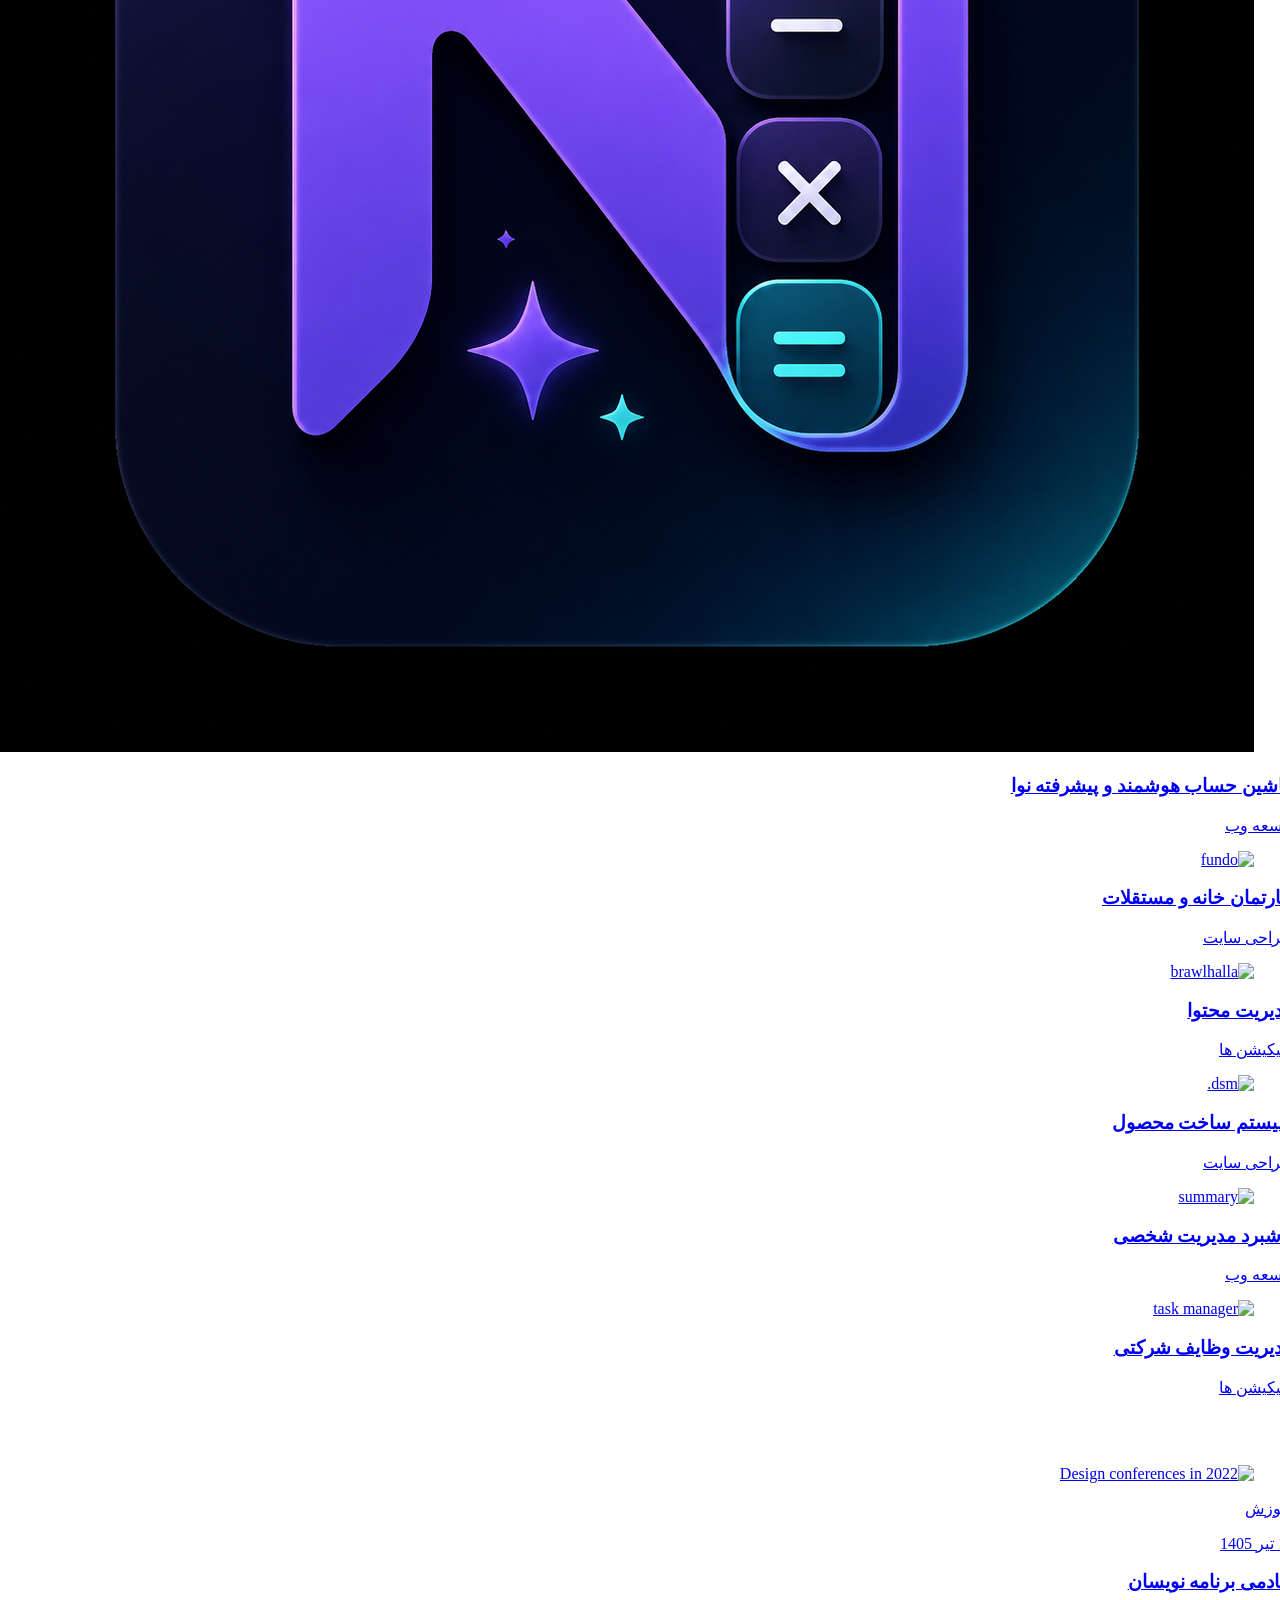
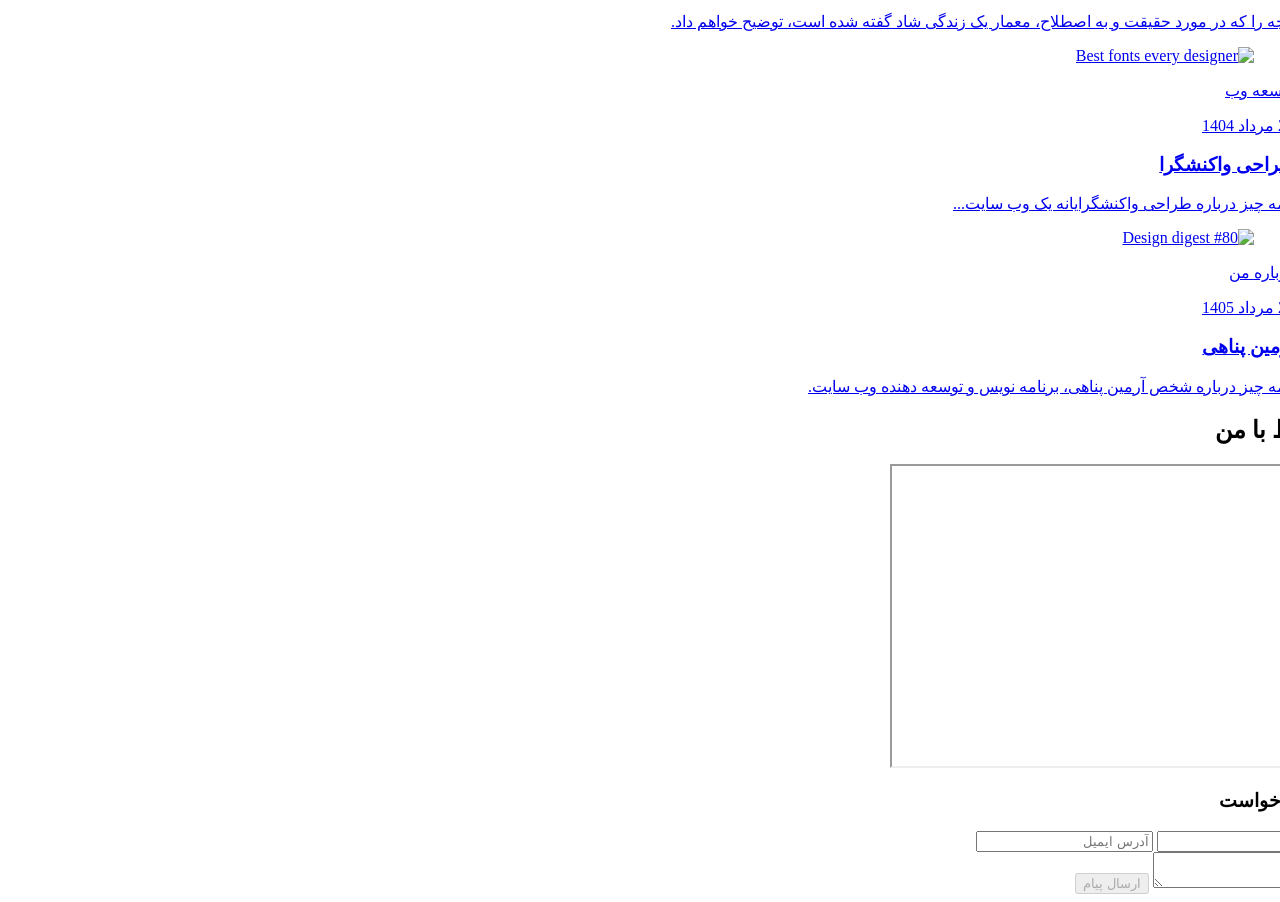
==== commit 966358d1: "Update profile picture" ====
--- a/index.html
+++ b/index.html
@@ -49,7 +49,7 @@
   <!-- Favicon -->
   <link rel="icon"
         type="image/png"
-        href="./assets/images/armin-panahi-logo.png">
+        href="./assets/images/AP-effective-logo.png">
 
   <link rel="apple-touch-icon"
         href="./assets/images/armin-panahi-logo.png">
@@ -79,9 +79,9 @@
   "jobTitle":"Full Stack Developer",
   "description":"Full Stack Developer and Software Engineer",
   "sameAs":[
-    "https://github.com/USERNAME",
-    "https://linkedin.com/in/USERNAME",
-    "https://instagram.com/USERNAME"
+    "https://github.com/armin-panahi",
+    "https://linkedin.com/in/armin-panahi",
+    "https://instagram.com/arminp10"
   ]
 }
 </script>
@@ -101,7 +101,7 @@
       <div class="sidebar-info">
 
         <figure class="avatar-box">
-          <img src="./assets/images/armin-panahi-2.jpg" alt="آرمین پناهی" width="80">
+          <img src="./assets/images/ARMINPANAHI.png" alt="آرمین پناهی" width="80">
         </figure>
 
         <div class="info-content">
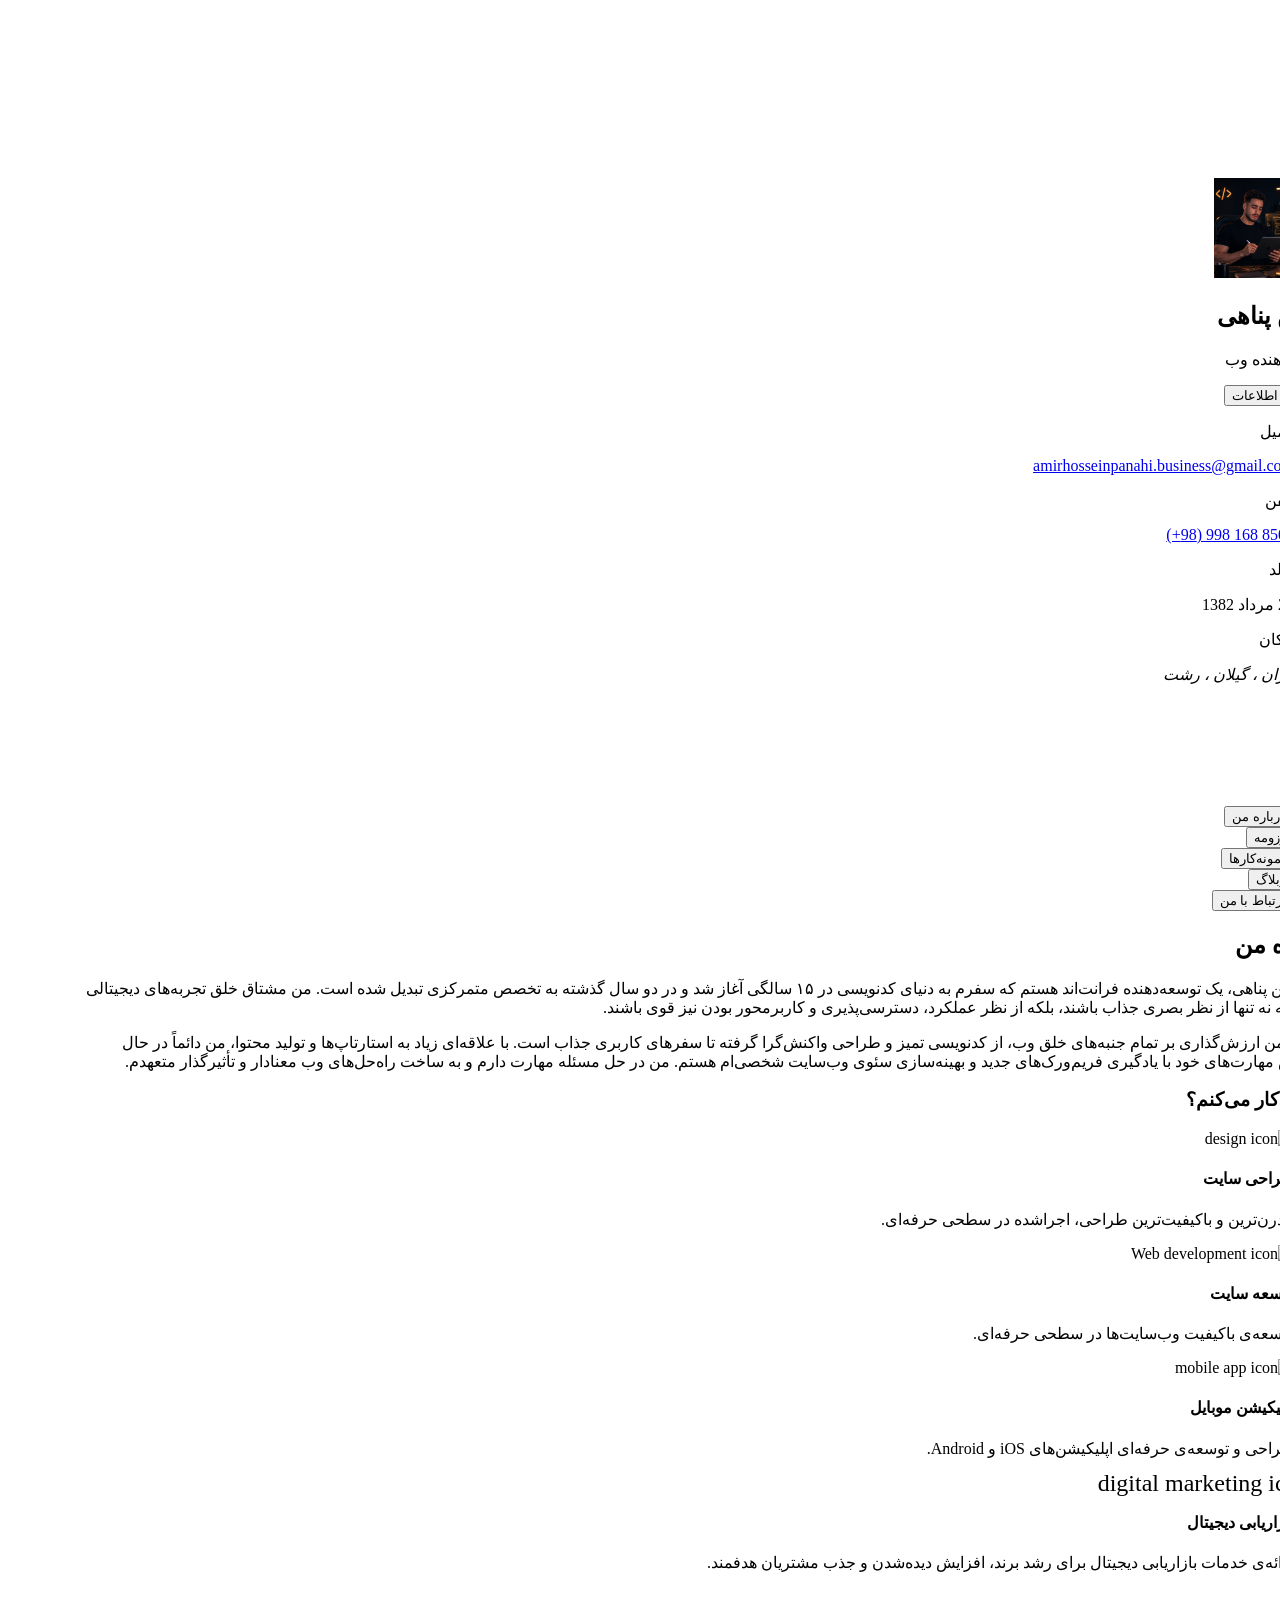
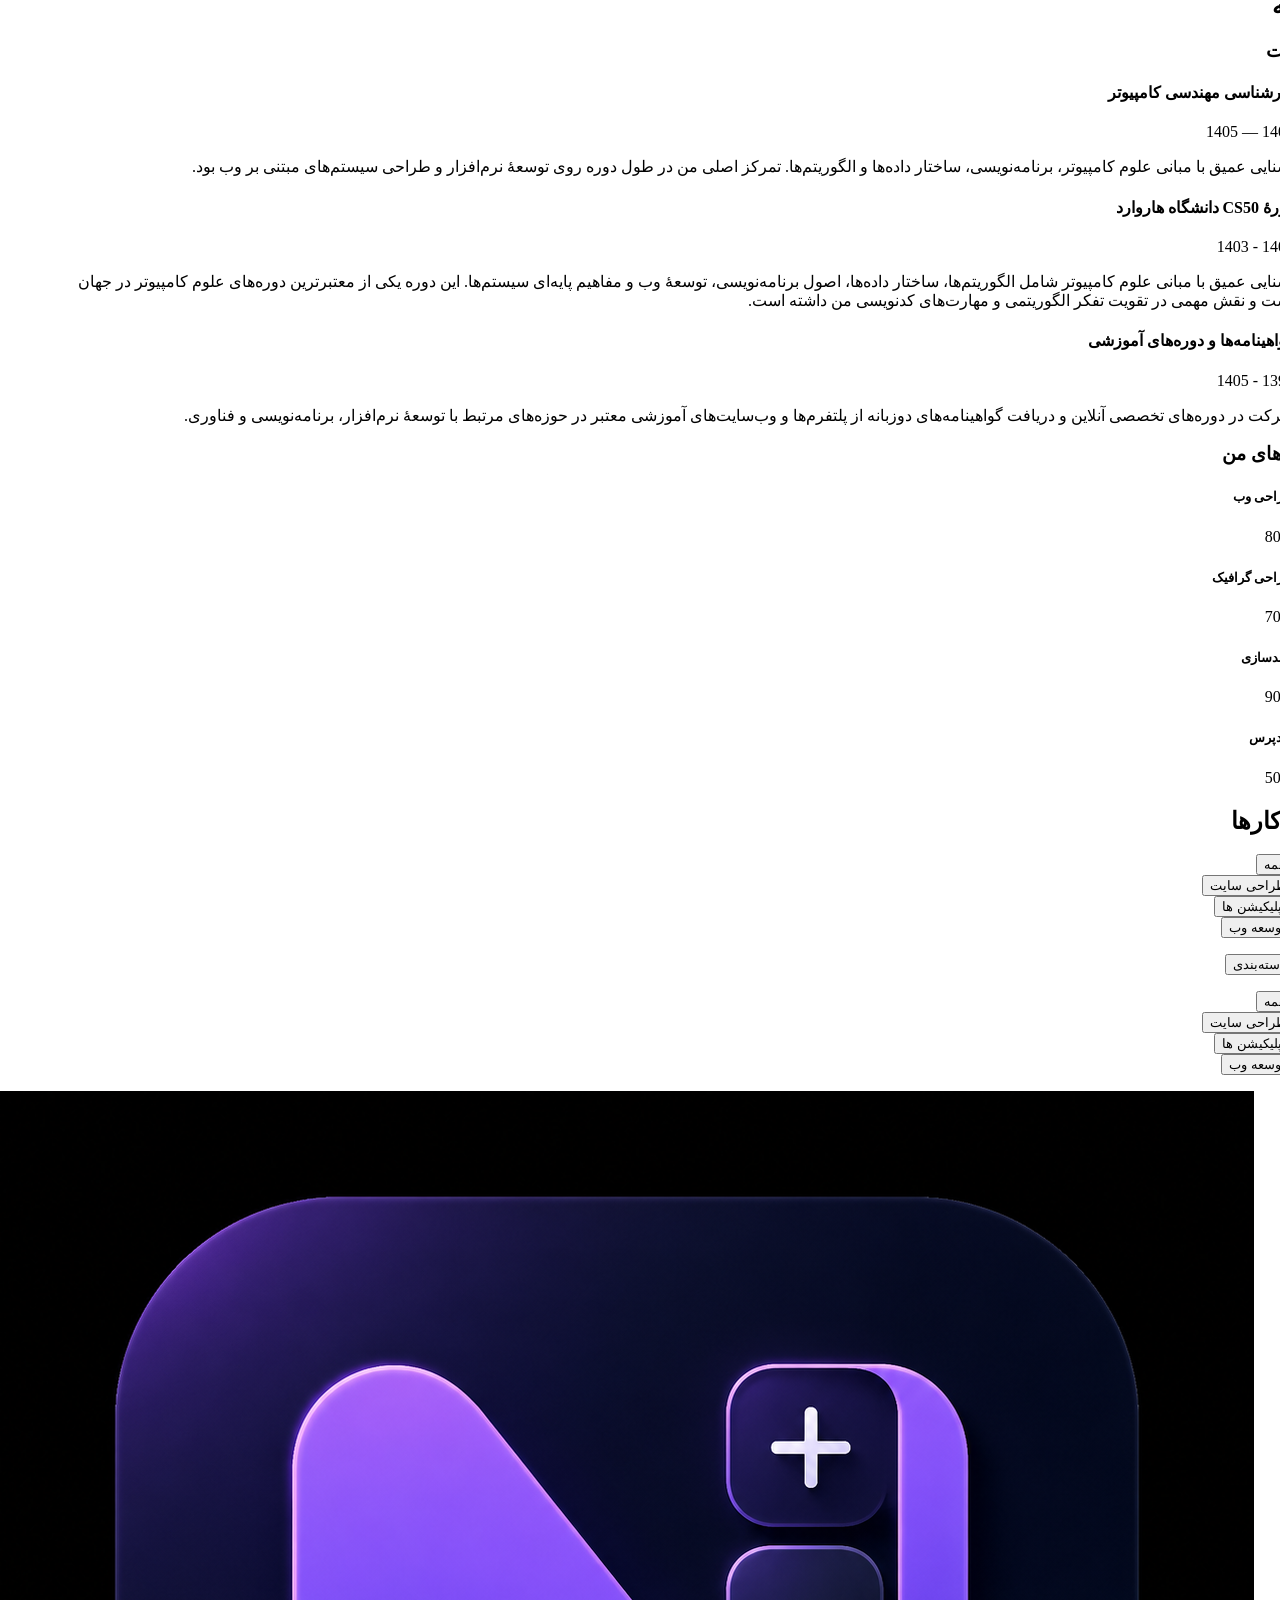
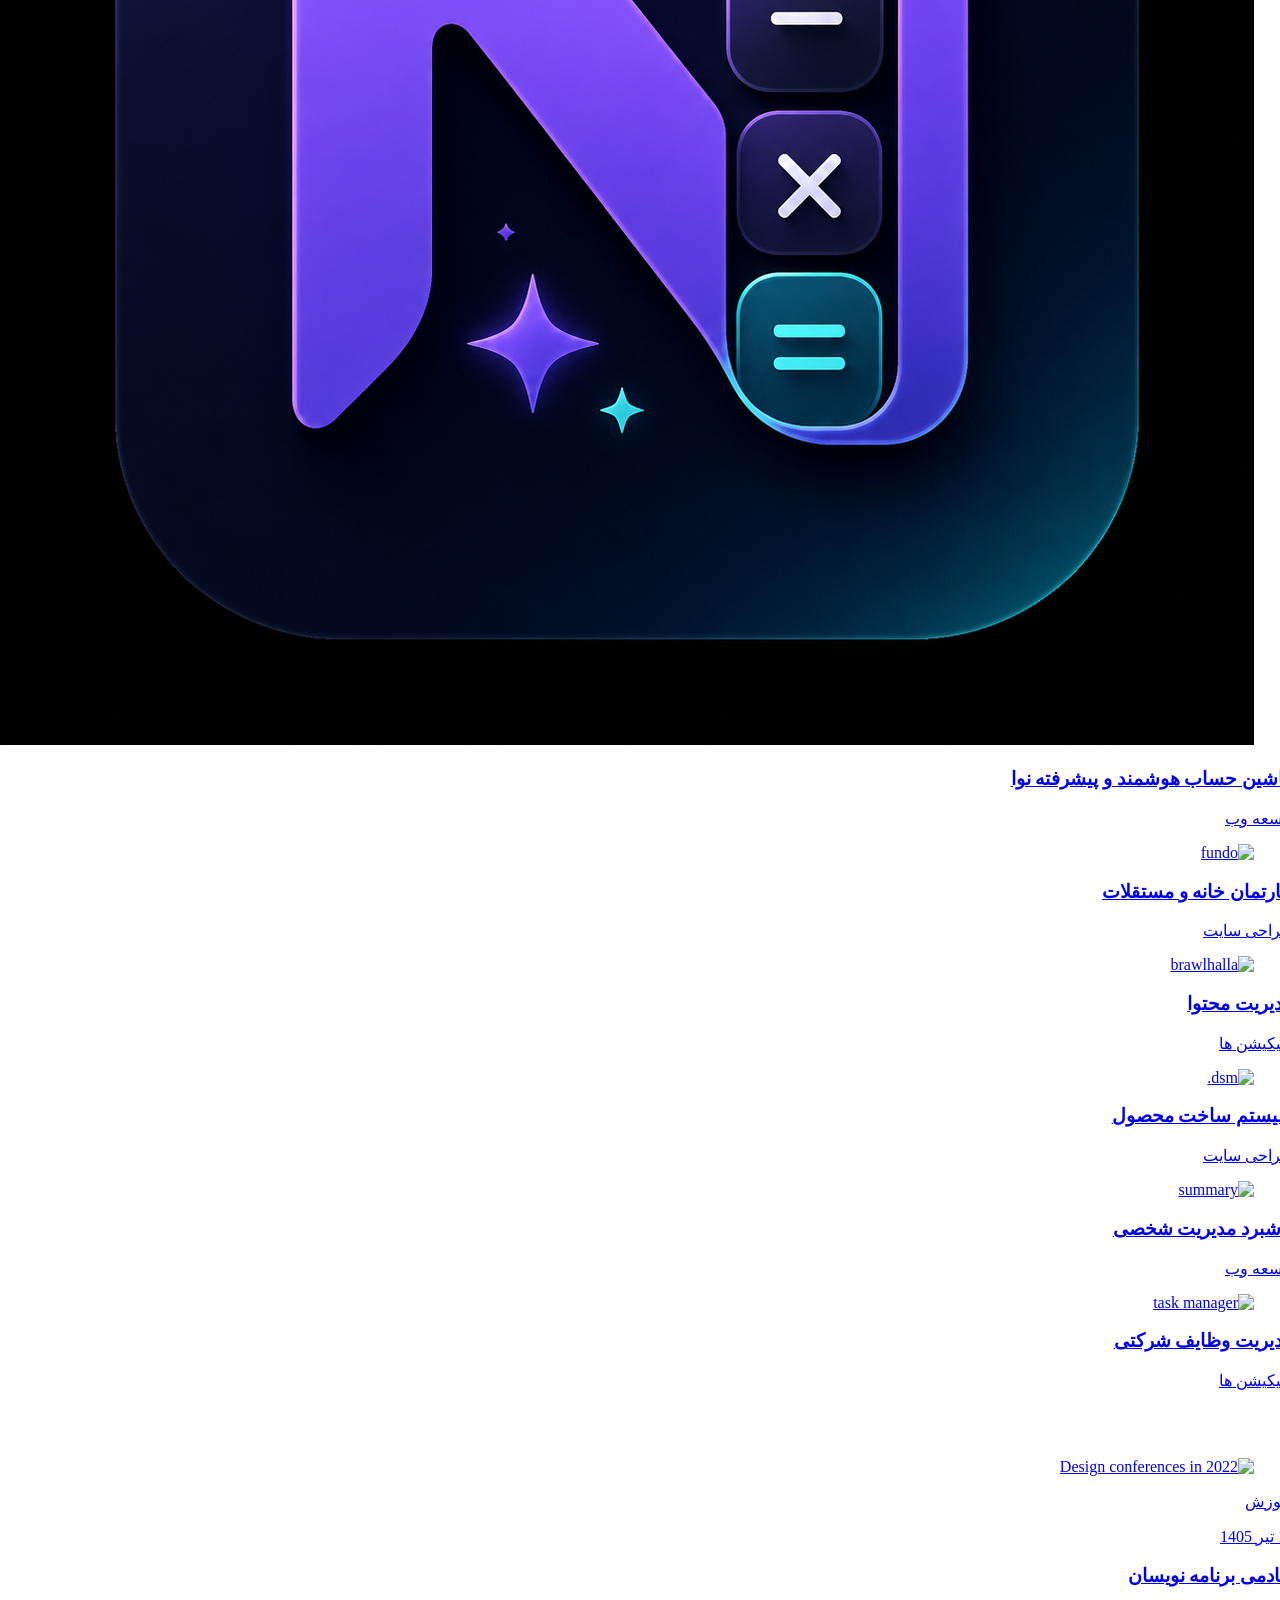
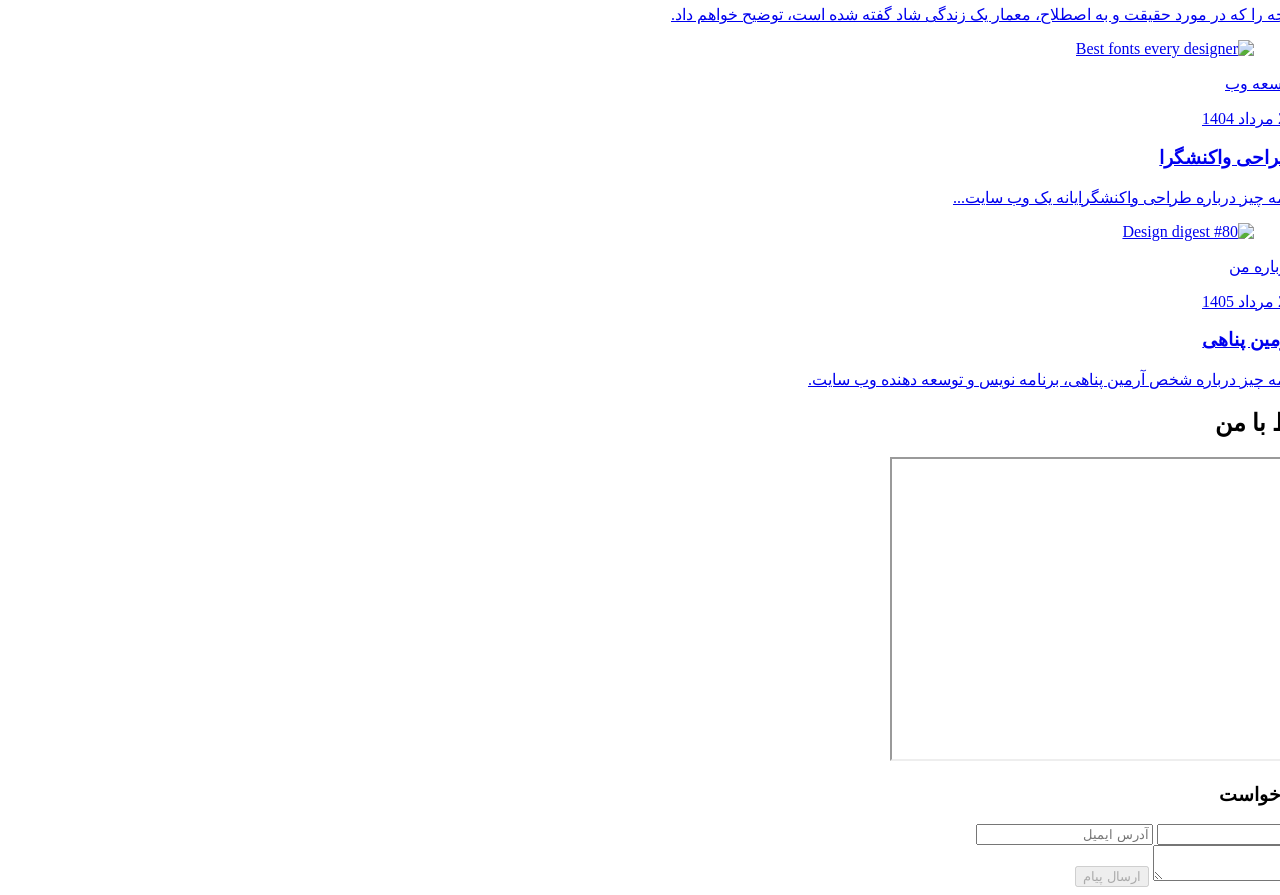
==== commit e6be438f: "Change profile picture" ====
--- a/index.html
+++ b/index.html
@@ -101,7 +101,7 @@
       <div class="sidebar-info">
 
         <figure class="avatar-box">
-          <img src="./assets/images/ARMINPANAHI.png" alt="آرمین پناهی" width="80">
+          <img src="./assets/images/working-pic.png" alt="آرمین پناهی" width="80">
         </figure>
 
         <div class="info-content">
@@ -199,7 +199,7 @@
           </li>
 
           <li class="social-item">
-            <a href="https://instagram.com/arminp10" class="social-link" target="_blank">
+            <a href="https://instagram.com/arminpanahi.ir" class="social-link" target="_blank">
               <ion-icon name="logo-instagram"></ion-icon>
             </a>
           </li>
